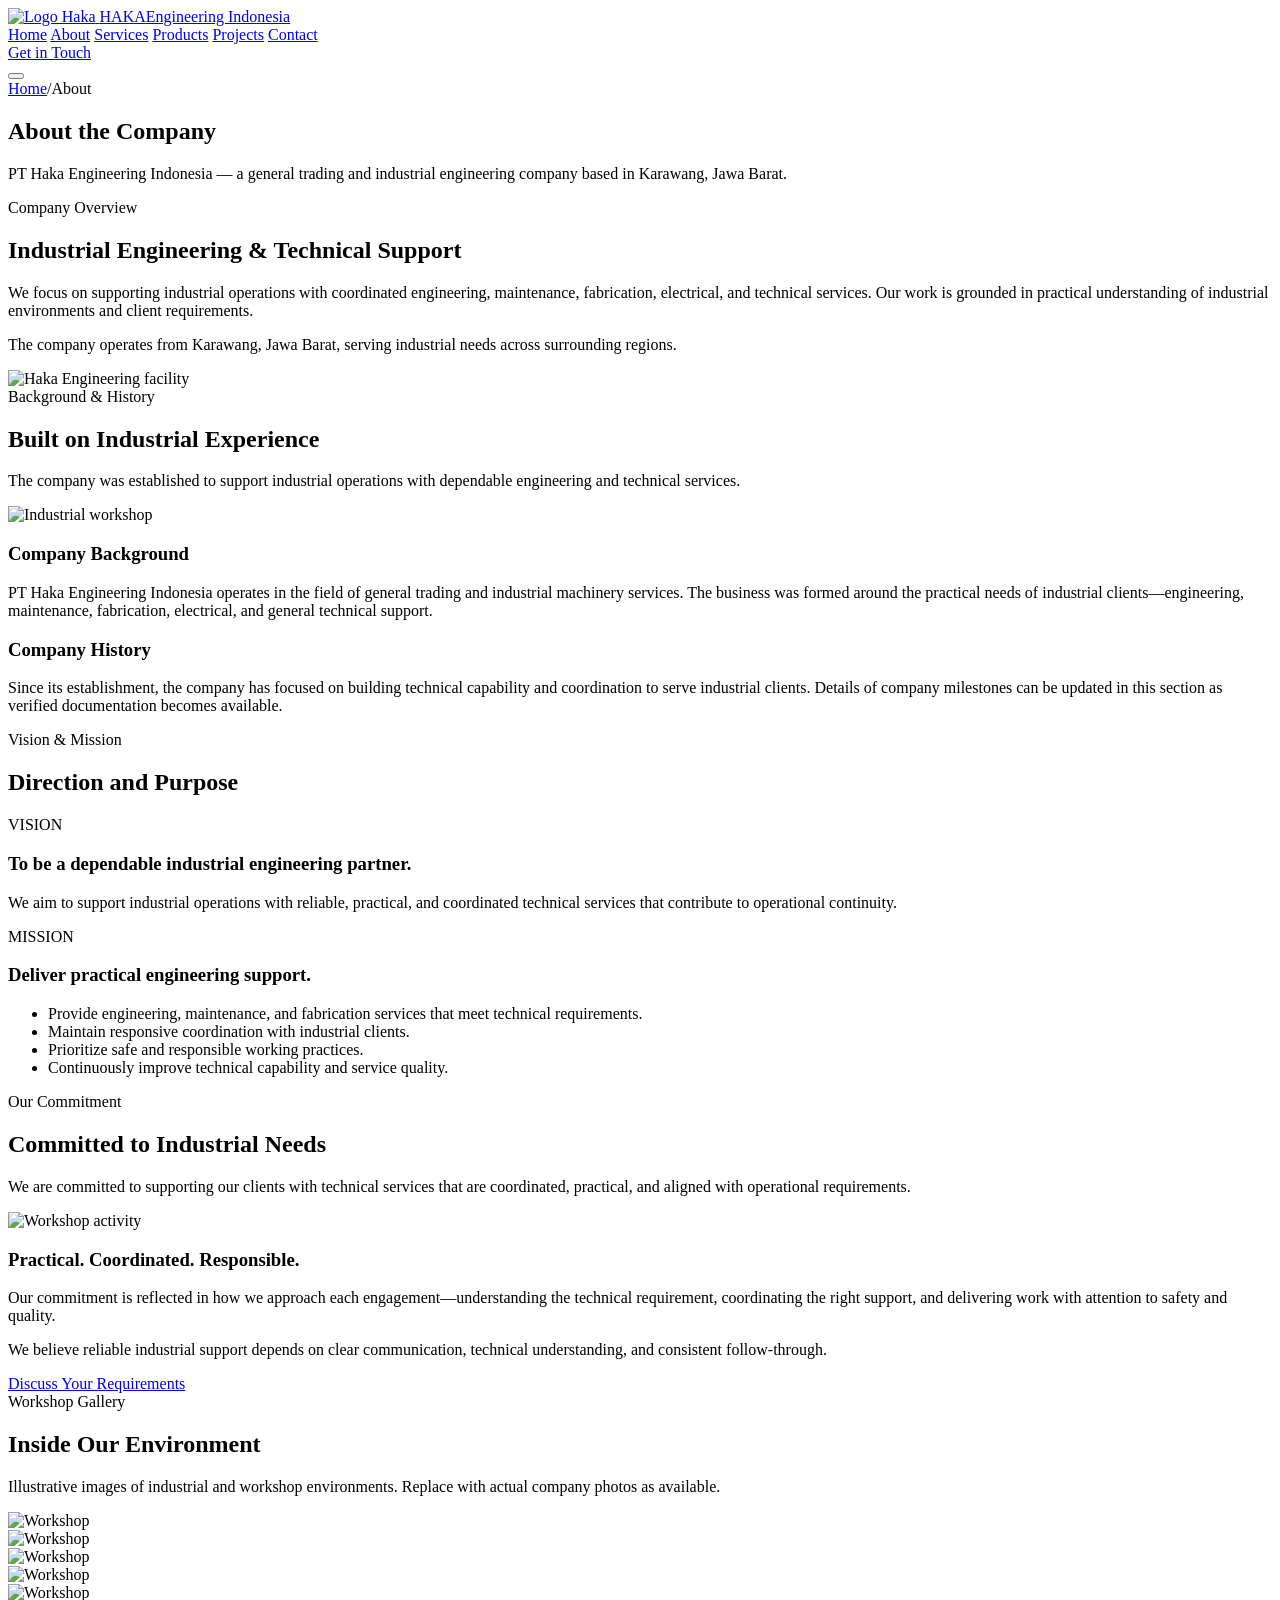
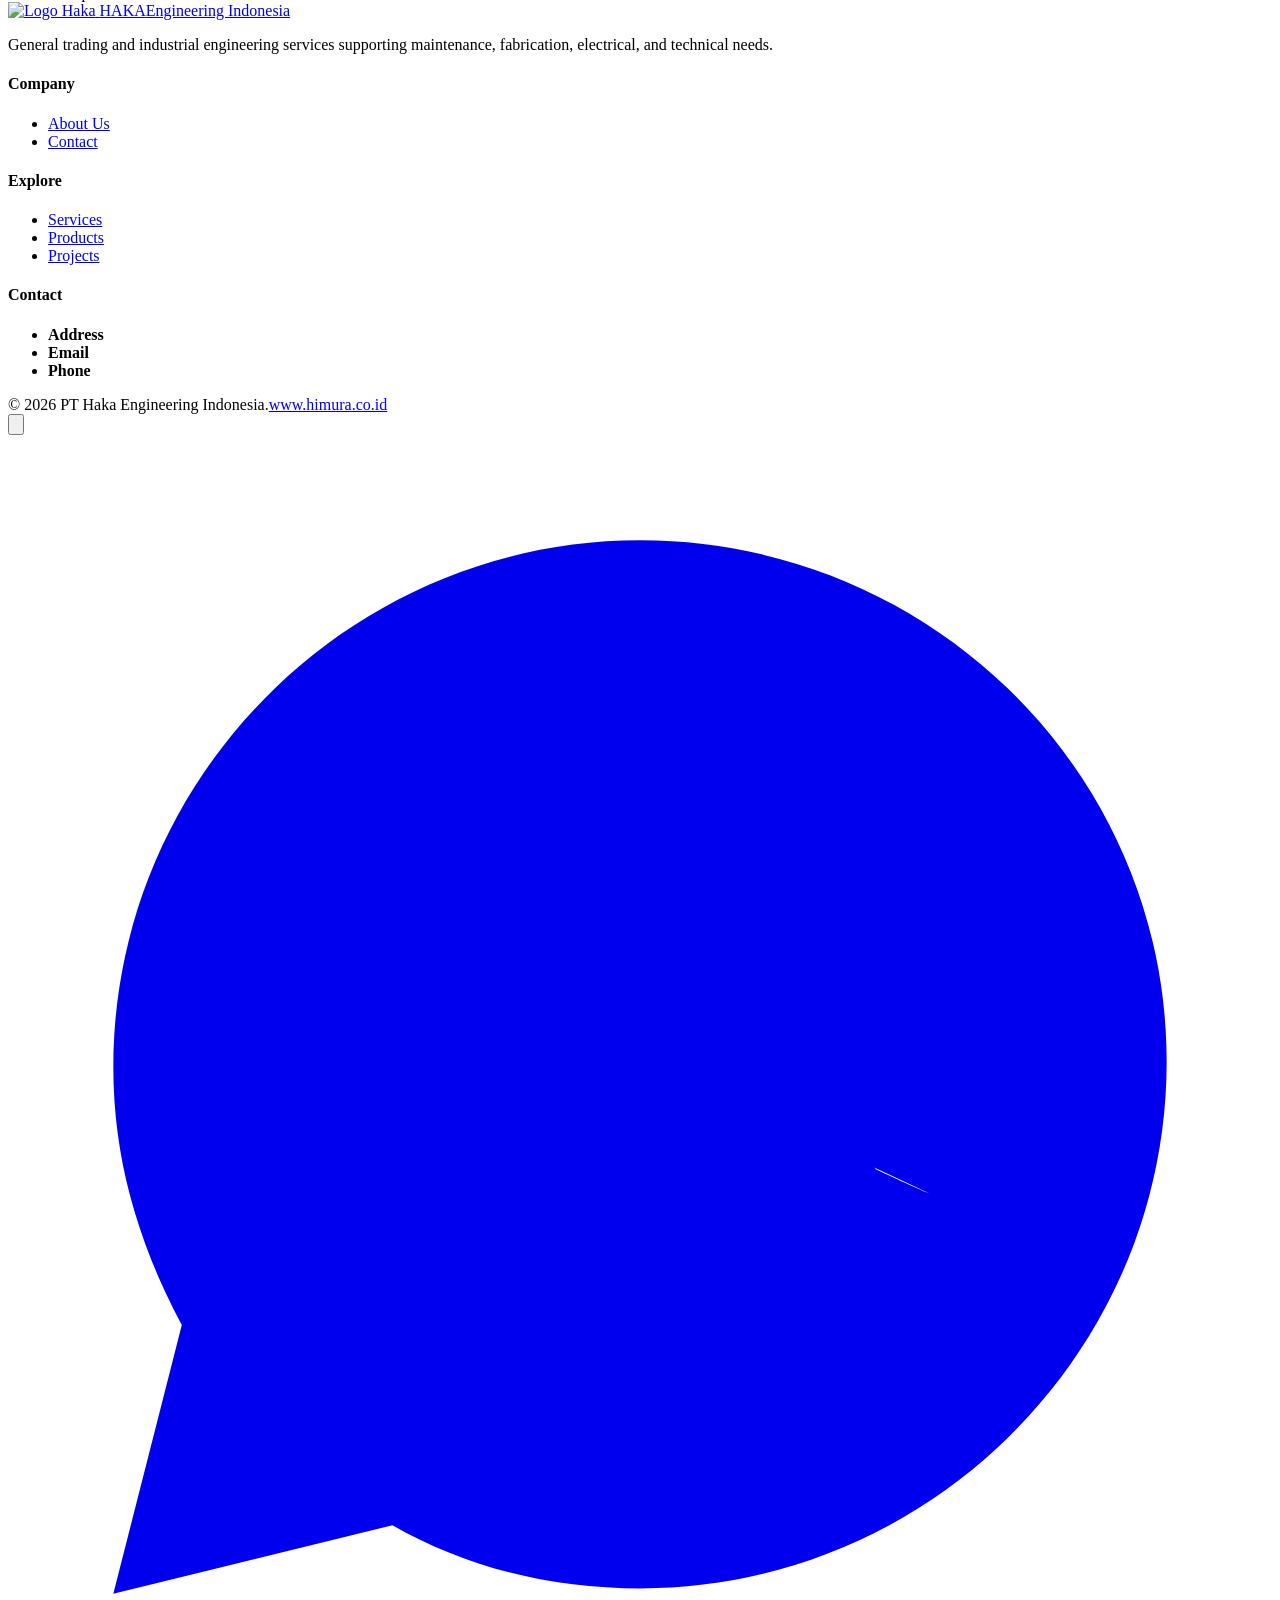
==== about.html @ 6b5a59a5 "Add files via upload" ====
<!DOCTYPE html>
<html lang="en">
<head>
<meta charset="UTF-8">
<meta name="viewport" content="width=device-width, initial-scale=1.0">
<title>About</title>
<meta name="description" content="Learn about PT Haka Engineering Indonesia — company overview, background, vision, mission, and core values.">
<meta property="og:title" content="About PT Haka Engineering Indonesia">
<meta property="og:description" content="Company overview, background, vision, mission, and core values.">
<meta property="og:type" content="website">
<link rel="icon" href="favicon.svg" type="image/svg+xml">
<link rel="preconnect" href="https://fonts.googleapis.com">
<link rel="preconnect" href="https://fonts.gstatic.com" crossorigin>
<link href="https://fonts.googleapis.com/css2?family=Inter:wght@400;500;600;700&family=Manrope:wght@600;700;800&display=swap" rel="stylesheet">
<link rel="stylesheet" href="css/style.css">
</head>
<body>

<header class="navbar scrolled">
  <div class="container">
    <a href="index.html" class="brand">
      <span class="brand-logo">
  <img src="assets/images/icon.png" alt="Logo Haka">
</span>
      <span class="brand-text"><span class="brand-name">HAKA</span><span class="brand-sub">Engineering Indonesia</span></span>
    </a>
    <nav class="nav-links" aria-label="Primary">
      <a href="index.html">Home</a>
      <a href="about.html">About</a>
      <a href="services.html">Services</a>
      <a href="products.html">Products</a>
      <a href="projects.html">Projects</a>
      <a href="contact.html">Contact</a>
      <div class="nav-cta"><a href="contact.html" class="btn btn-primary">Get in Touch</a></div>
    </nav>
    <button class="nav-toggle" aria-label="Toggle menu" aria-expanded="false"><span></span><span></span><span></span></button>
  </div>
</header>

<section class="page-hero">
  <div class="container">
    <nav class="breadcrumb"><a href="index.html">Home</a><span class="sep">/</span><span class="current">About</span></nav>
    <h1>About the Company</h1>
    <p>PT Haka Engineering Indonesia — a general trading and industrial engineering company based in Karawang, Jawa Barat.</p>
  </div>
</section>

<!-- OVERVIEW -->
<section class="section">
  <div class="container">
    <div class="two-col">
      <div class="content reveal">
        <span class="eyebrow">Company Overview</span>
        <h2>Industrial Engineering &amp; Technical Support</h2>
        <p data-company="description"></p>
        <p>We focus on supporting industrial operations with coordinated engineering, maintenance, fabrication, electrical, and technical services. Our work is grounded in practical understanding of industrial environments and client requirements.</p>
        <p>The company operates from Karawang, Jawa Barat, serving industrial needs across surrounding regions.</p>
      </div>
      <div class="two-col-img reveal">
        <img src="assets/images/factory/factory-1.jpg" alt="Haka Engineering facility" loading="lazy">
      </div>
    </div>
  </div>
</section>

<!-- BACKGROUND & HISTORY -->
<section class="section">
  <div class="container">
    <div class="section-head center reveal">
      <span class="eyebrow">Background &amp; History</span>
      <h2 class="section-title">Built on Industrial Experience</h2>
      <p class="section-desc">The company was established to support industrial operations with dependable engineering and technical services.</p>
    </div>
    <div class="two-col">
      <div class="two-col-img reveal">
        <img src="assets/images/factory/factory-2.jpg" alt="Industrial workshop" loading="lazy">
      </div>
      <div class="content reveal">
        <h3>Company Background</h3>
        <p>PT Haka Engineering Indonesia operates in the field of general trading and industrial machinery services. The business was formed around the practical needs of industrial clients—engineering, maintenance, fabrication, electrical, and general technical support.</p>
        <h3>Company History</h3>
        <p>Since its establishment, the company has focused on building technical capability and coordination to serve industrial clients. Details of company milestones can be updated in this section as verified documentation becomes available.</p>
      </div>
    </div>
  </div>
</section>

<!-- VISION MISSION -->
<section class="section">
  <div class="container">
    <div class="section-head center reveal">
      <span class="eyebrow">Vision &amp; Mission</span>
      <h2 class="section-title">Direction and Purpose</h2>
    </div>
    <div class="vm-grid">
      <div class="vm-card dark reveal">
        <div class="vm-num">VISION</div>
        <h3>To be a dependable industrial engineering partner.</h3>
        <p>We aim to support industrial operations with reliable, practical, and coordinated technical services that contribute to operational continuity.</p>
      </div>
      <div class="vm-card reveal">
        <div class="vm-num">MISSION</div>
        <h3>Deliver practical engineering support.</h3>
        <ul>
          <li>Provide engineering, maintenance, and fabrication services that meet technical requirements.</li>
          <li>Maintain responsive coordination with industrial clients.</li>
          <li>Prioritize safe and responsible working practices.</li>
          <li>Continuously improve technical capability and service quality.</li>
        </ul>
      </div>
    </div>
  </div>
</section>

<!-- COMMITMENT -->
<section class="section">
  <div class="container">
    <div class="section-head center reveal">
      <span class="eyebrow">Our Commitment</span>
      <h2 class="section-title">Committed to Industrial Needs</h2>
      <p class="section-desc">We are committed to supporting our clients with technical services that are coordinated, practical, and aligned with operational requirements.</p>
    </div>
    <div class="two-col">
      <div class="two-col-img reveal">
        <img src="assets/images/factory/workshop-1.jpg" alt="Workshop activity" loading="lazy">
      </div>
      <div class="content reveal">
        <h3>Practical. Coordinated. Responsible.</h3>
        <p>Our commitment is reflected in how we approach each engagement—understanding the technical requirement, coordinating the right support, and delivering work with attention to safety and quality.</p>
        <p>We believe reliable industrial support depends on clear communication, technical understanding, and consistent follow-through.</p>
        <a href="contact.html" class="btn btn-primary">Discuss Your Requirements</a>
      </div>
    </div>
  </div>
</section>

<!-- WORKSHOP GALLERY -->
<section class="section">
  <div class="container">
    <div class="section-head center reveal">
      <span class="eyebrow">Workshop Gallery</span>
      <h2 class="section-title">Inside Our Environment</h2>
      <p class="section-desc">Illustrative images of industrial and workshop environments. Replace with actual company photos as available.</p>
    </div>
    <div class="gallery-grid reveal">
      <div class="gallery-item"><img src="assets/images/factory/workshop-1.jpg" alt="Workshop" loading="lazy"></div>
      <div class="gallery-item"><img src="assets/images/factory/workshop-2.jpg" alt="Workshop" loading="lazy"></div>
      <div class="gallery-item"><img src="assets/images/factory/workshop-3.jpg" alt="Workshop" loading="lazy"></div>
      <div class="gallery-item"><img src="assets/images/factory/workshop-4.jpg" alt="Workshop" loading="lazy"></div>
      <div class="gallery-item"><img src="assets/images/factory/workshop-5.jpg" alt="Workshop" loading="lazy"></div>
    </div>
  </div>
</section>

<footer class="footer">
  <div class="container">
    <div class="footer-grid">
      <div class="footer-brand">
        <a href="index.html" class="brand"><span class="brand-logo">
  <img src="assets/images/icon.png" alt="Logo Haka">
</span><span class="brand-text"><span class="brand-name">HAKA</span><span class="brand-sub">Engineering Indonesia</span></span></a>
        <p>General trading and industrial engineering services supporting maintenance, fabrication, electrical, and technical needs.</p>
      </div>
      <div class="footer-col"><h4>Company</h4><ul><li><a href="about.html">About Us</a></li><li><a href="contact.html">Contact</a></li></ul></div>
      <div class="footer-col"><h4>Explore</h4><ul><li><a href="services.html">Services</a></li><li><a href="products.html">Products</a></li><li><a href="projects.html">Projects</a></li></ul></div>
      <div class="footer-col"><h4>Contact</h4><ul class="footer-contact"><li><strong>Address</strong><span data-company="address"></span></li><li><strong>Email</strong><a data-mail-link href="#"><span data-company="email"></span></a></li><li><strong>Phone</strong><a data-tel-link href="#"><span data-company="phone"></span></a></li></ul></div>
    </div>
    <div class="footer-bottom"><span>&copy; <span id="year"></span> PT Haka Engineering Indonesia.</span><span><a href="https://www.himura.co.id">www.himura.co.id</a></span></div>
  </div>
</footer>

<button class="back-top" aria-label="Back to top"><svg viewBox="0 0 24 24" fill="none" stroke="currentColor" stroke-width="2" stroke-linecap="round" stroke-linejoin="round"><polyline points="18 15 12 9 6 15"/></svg></button>
<a href="#" data-wa-link class="wa-float" target="_blank" rel="noopener" aria-label="WhatsApp"><svg viewBox="0 0 24 24" fill="currentColor"><path d="M17.5 14.4c-.3-.1-1.7-.8-2-.9-.3-.1-.5-.1-.6.1-.2.3-.7.9-.8 1-.2.2-.3.2-.6.1-1.5-.7-2.5-1.3-3.5-3-.3-.5.3-.5.8-1.5.1-.2 0-.3 0-.4-.1-.1-.6-1.5-.8-2-.2-.5-.4-.4-.6-.4h-.5c-.2 0-.4.1-.6.3-.2.2-.8.8-.8 1.9s.8 2.2.9 2.4c.1.2 1.6 2.5 3.9 3.5 1.4.6 1.9.6 2.6.5.4-.1 1.3-.5 1.5-1 .2-.5.2-.9.1-1 0-.1-.2-.2-.5-.3zM12 2C6.5 2 2 6.5 2 12c0 1.8.5 3.4 1.3 4.9L2 22l5.3-1.3c1.4.8 3 1.2 4.7 1.2 5.5 0 10-4.5 10-10S17.5 2 12 2z"/></svg></a>

<script>document.getElementById('year').textContent = new Date().getFullYear();</script>
<script src="js/data.js"></script>
<script src="js/main.js"></script>
</body>
</html>
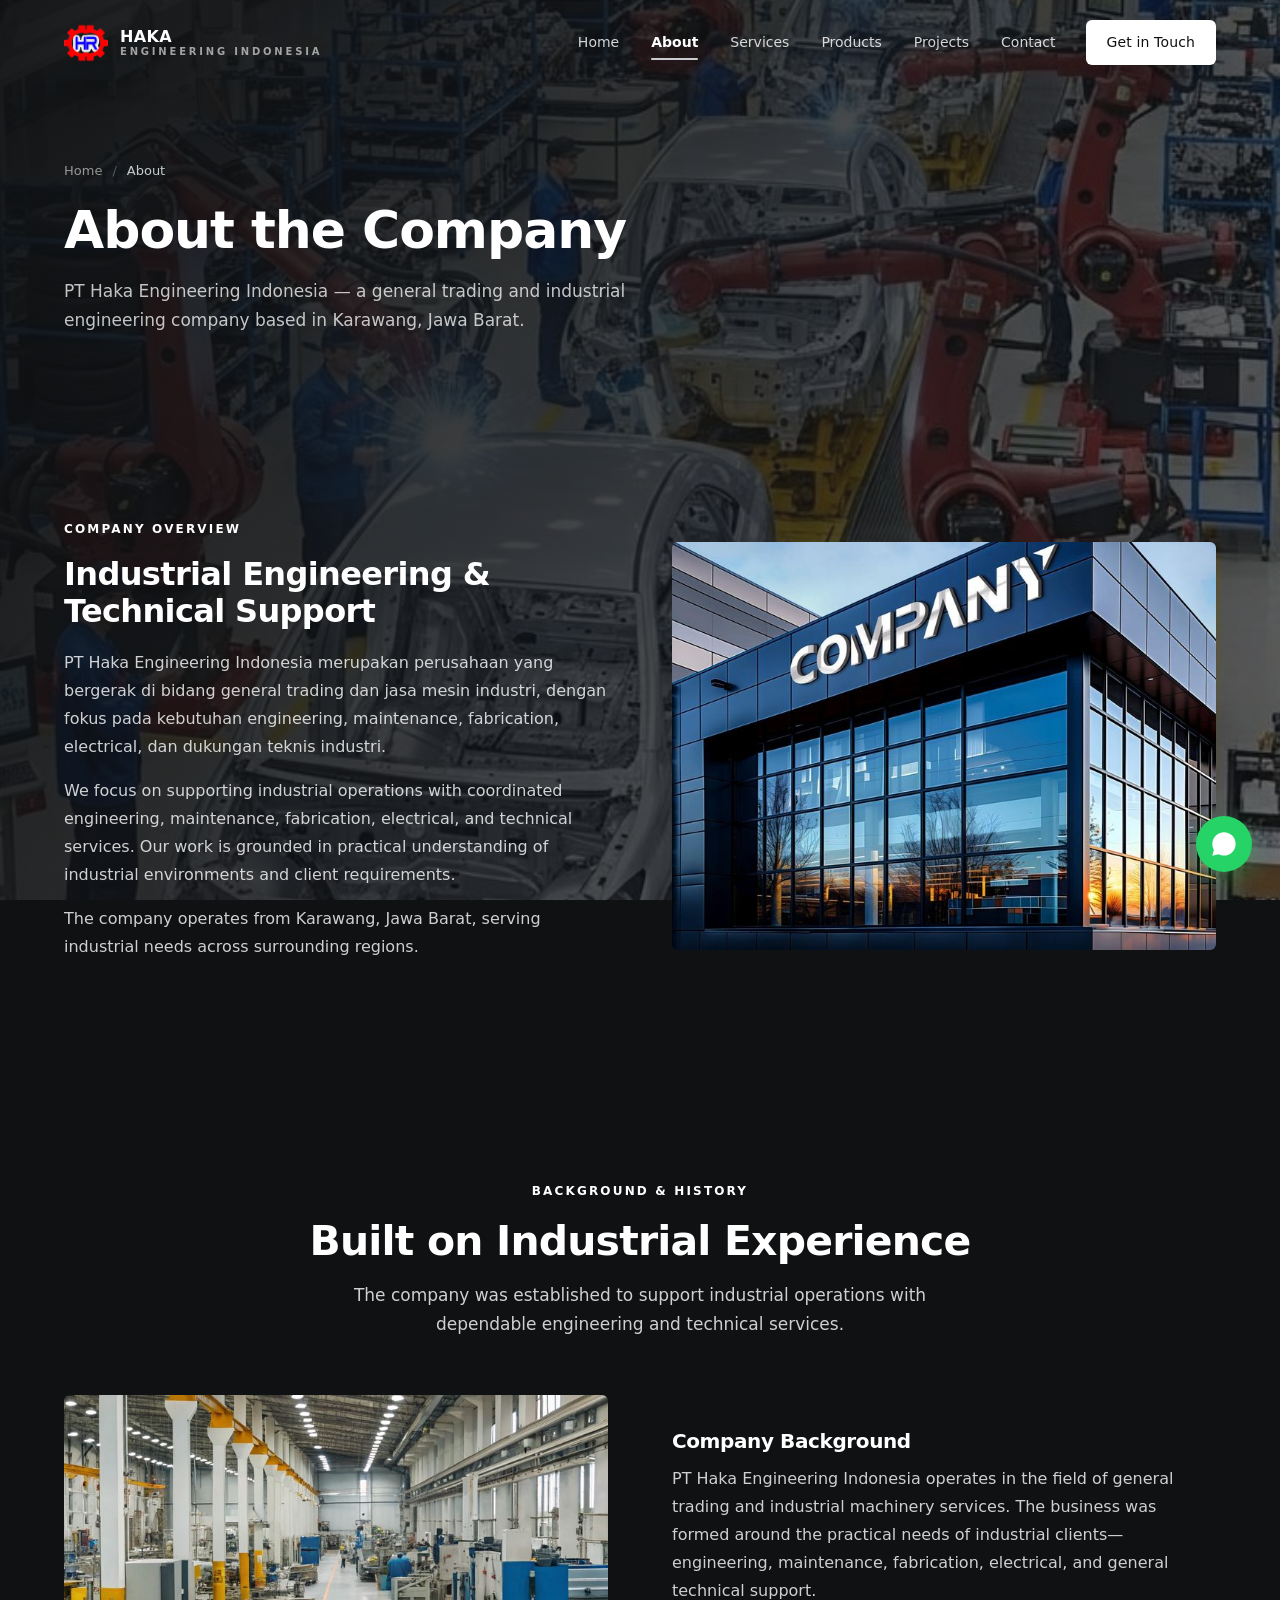
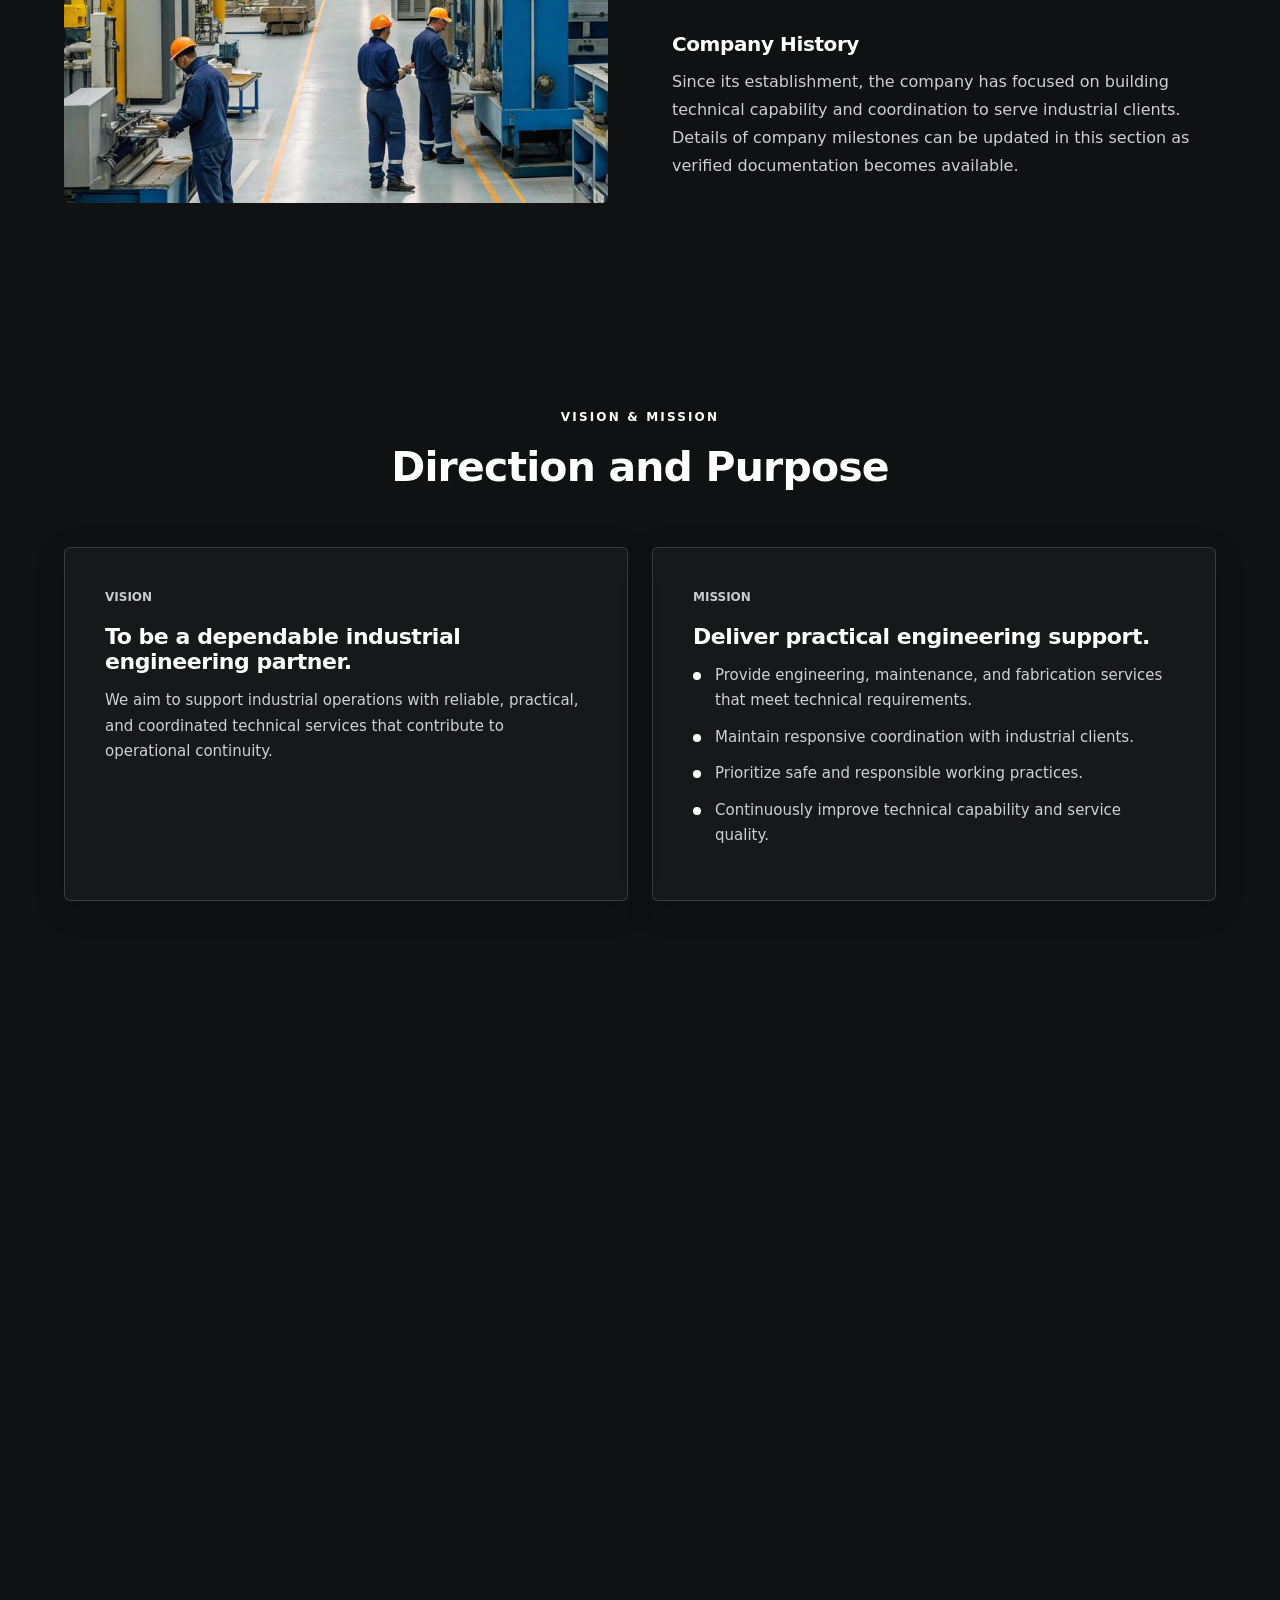
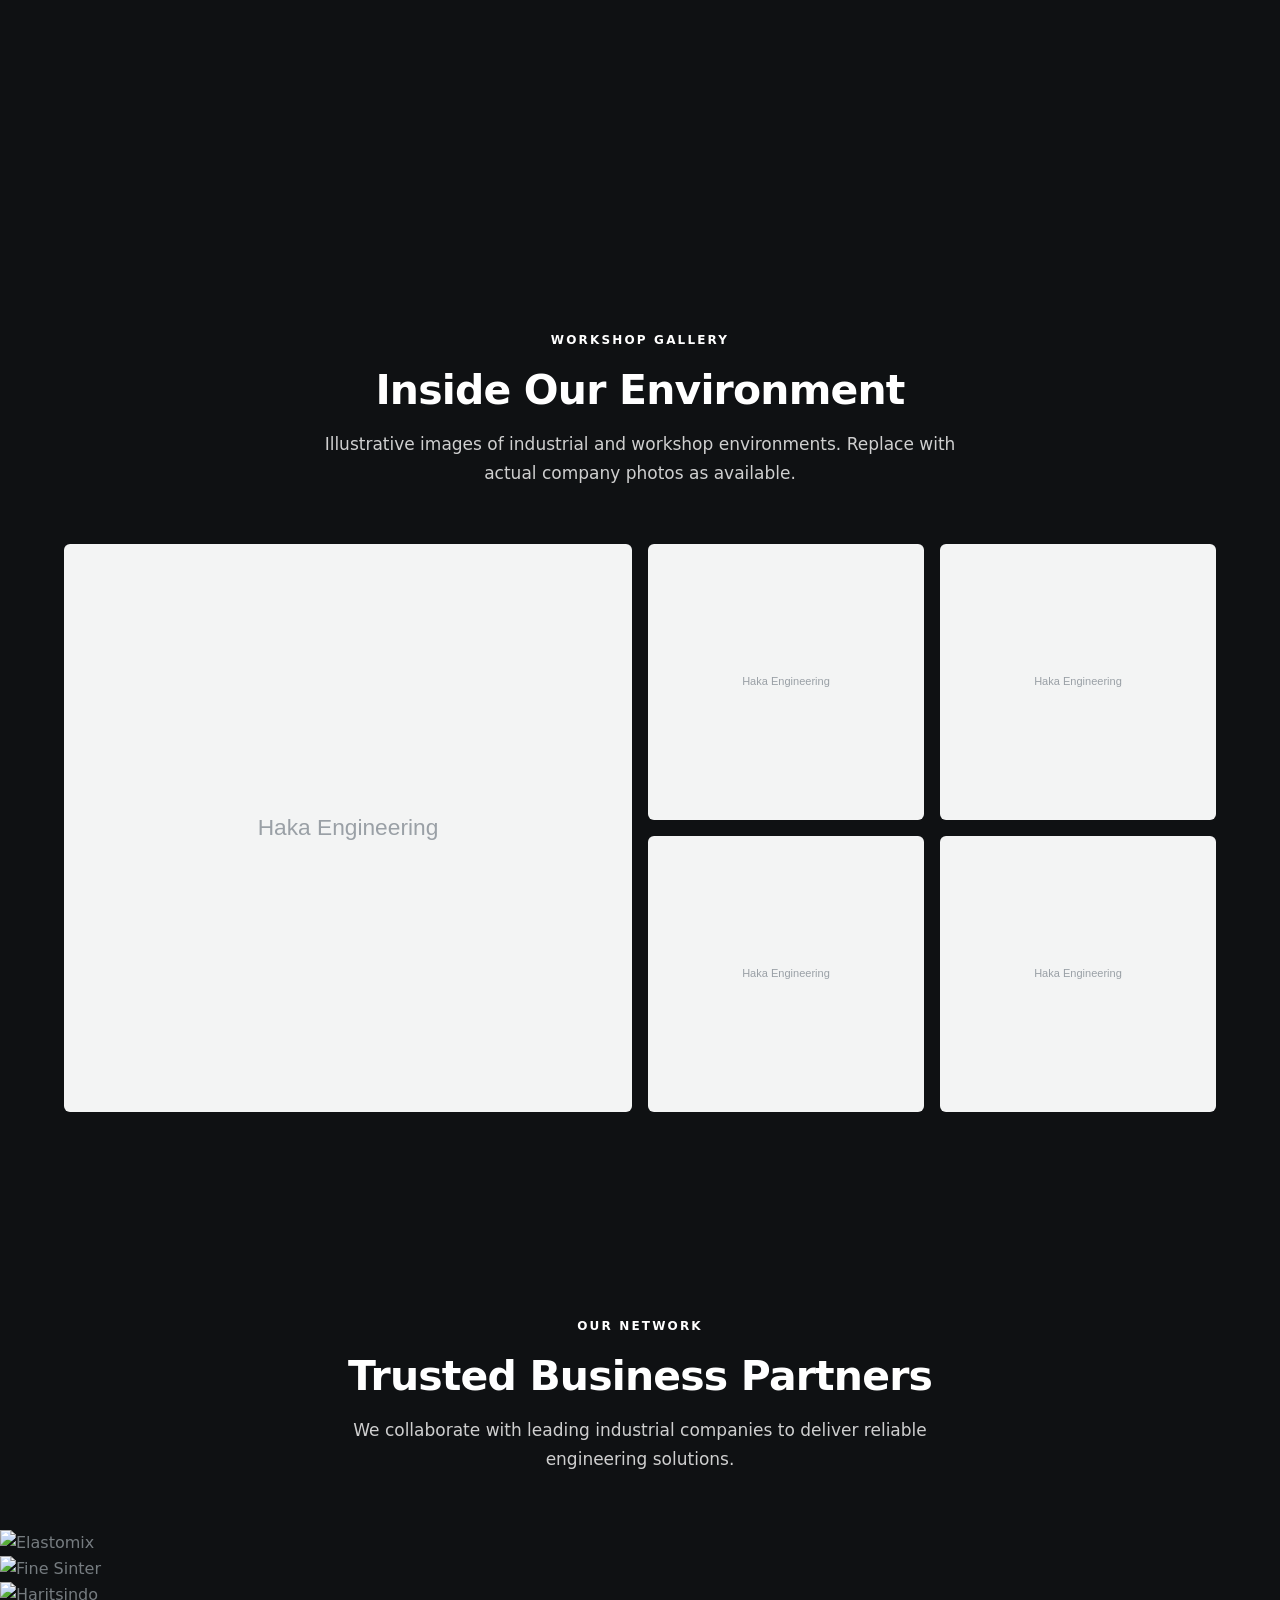
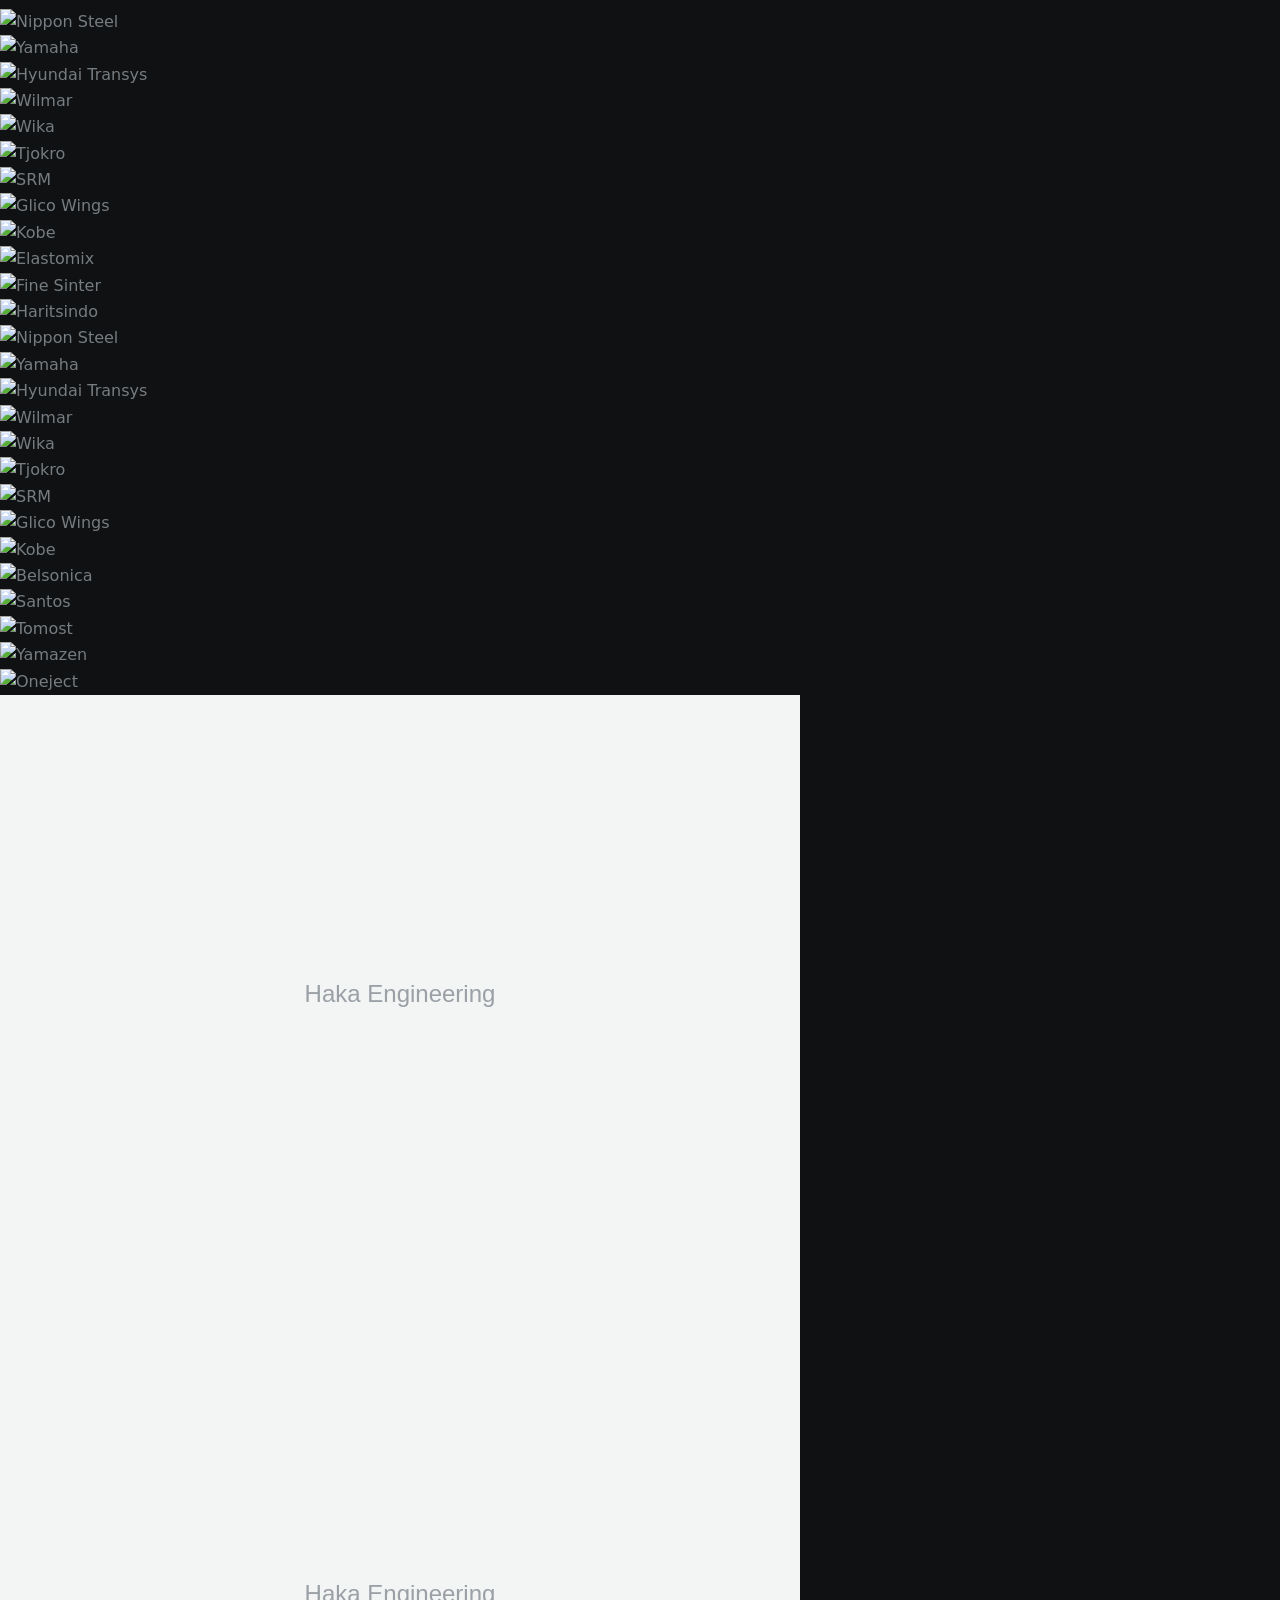
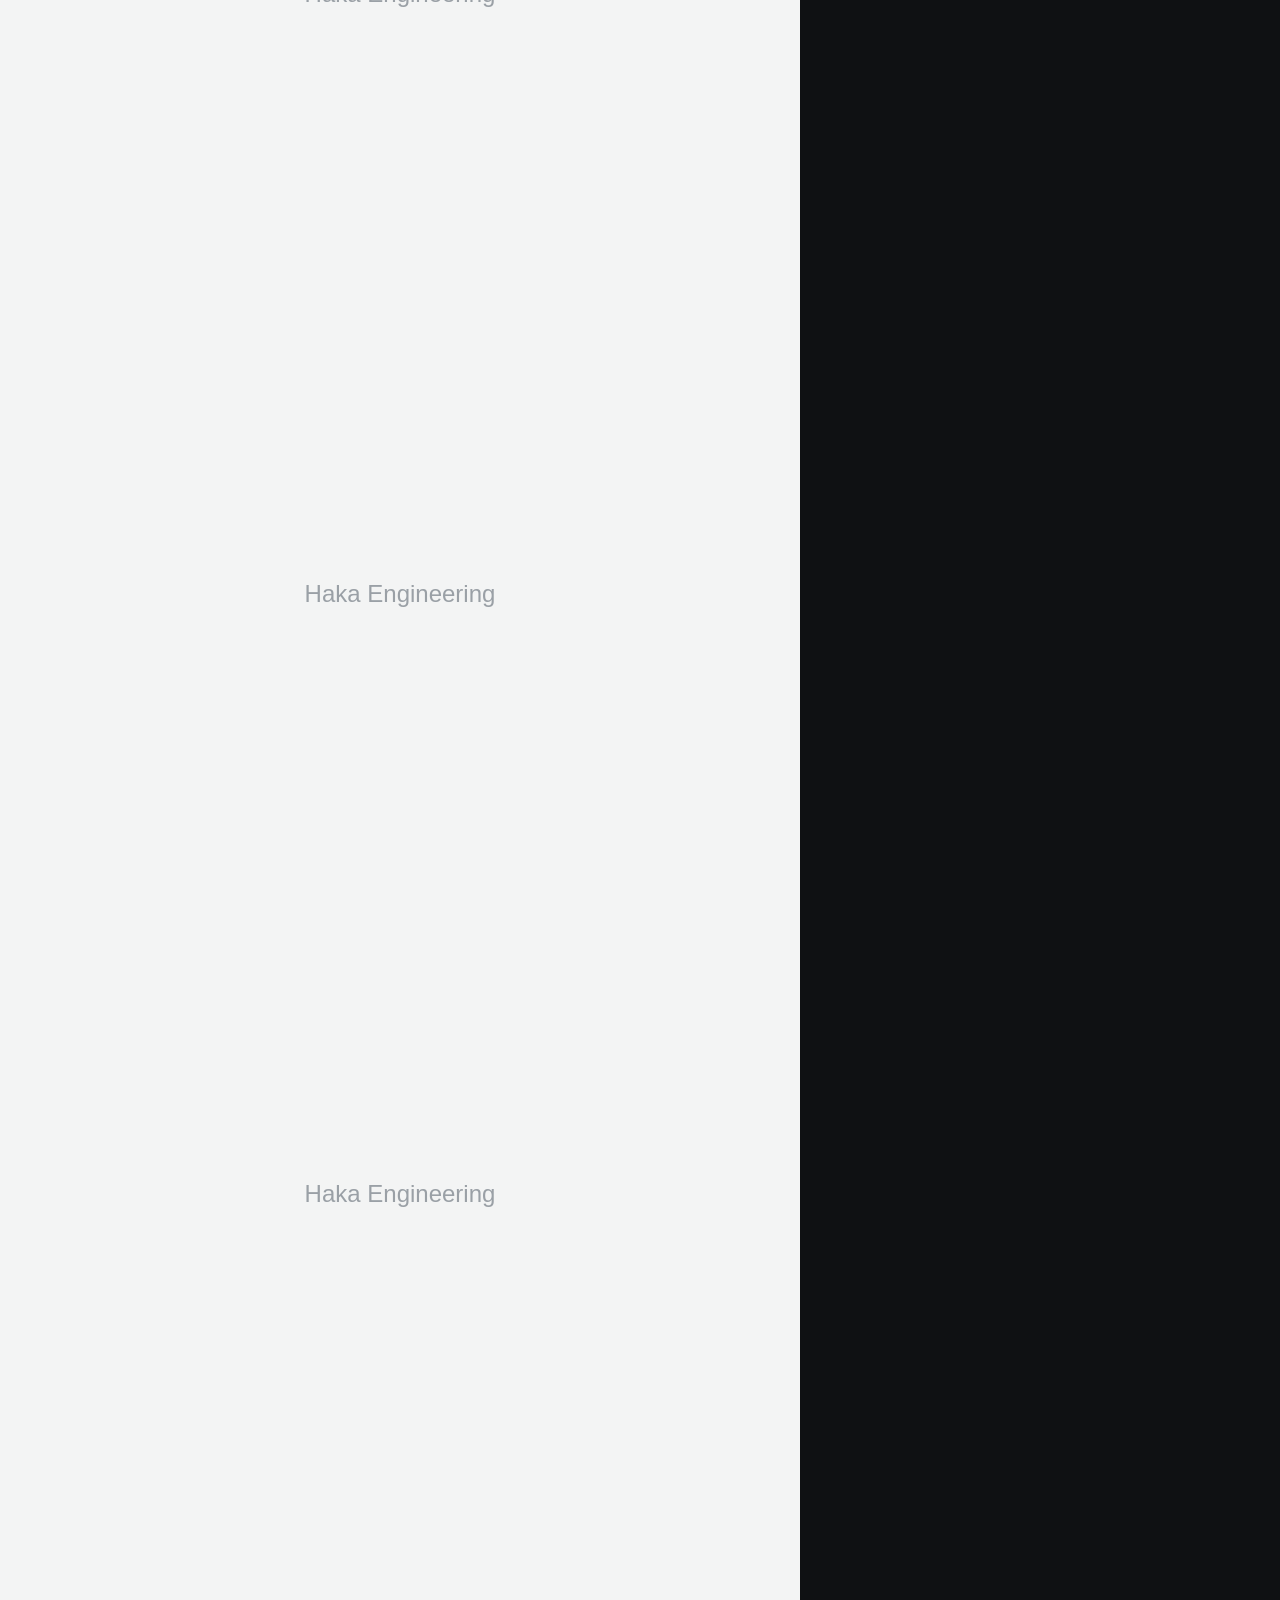
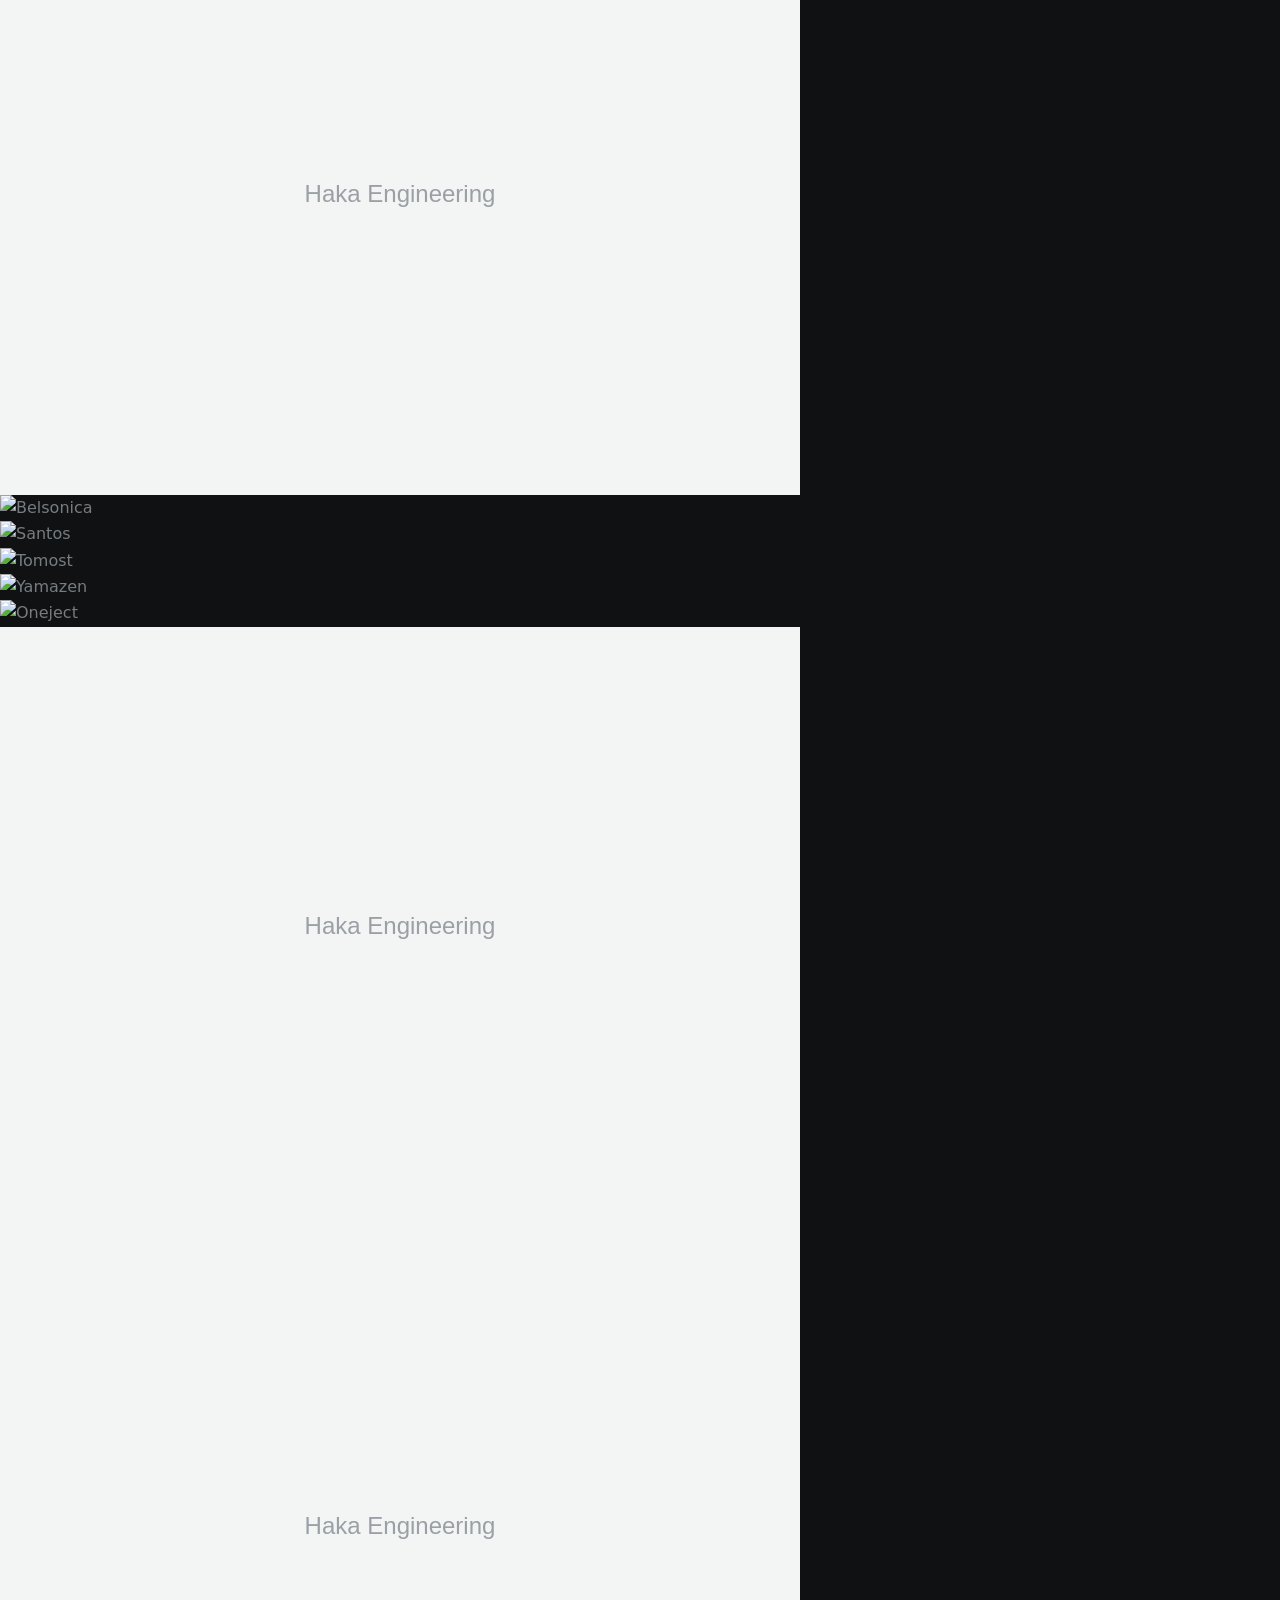
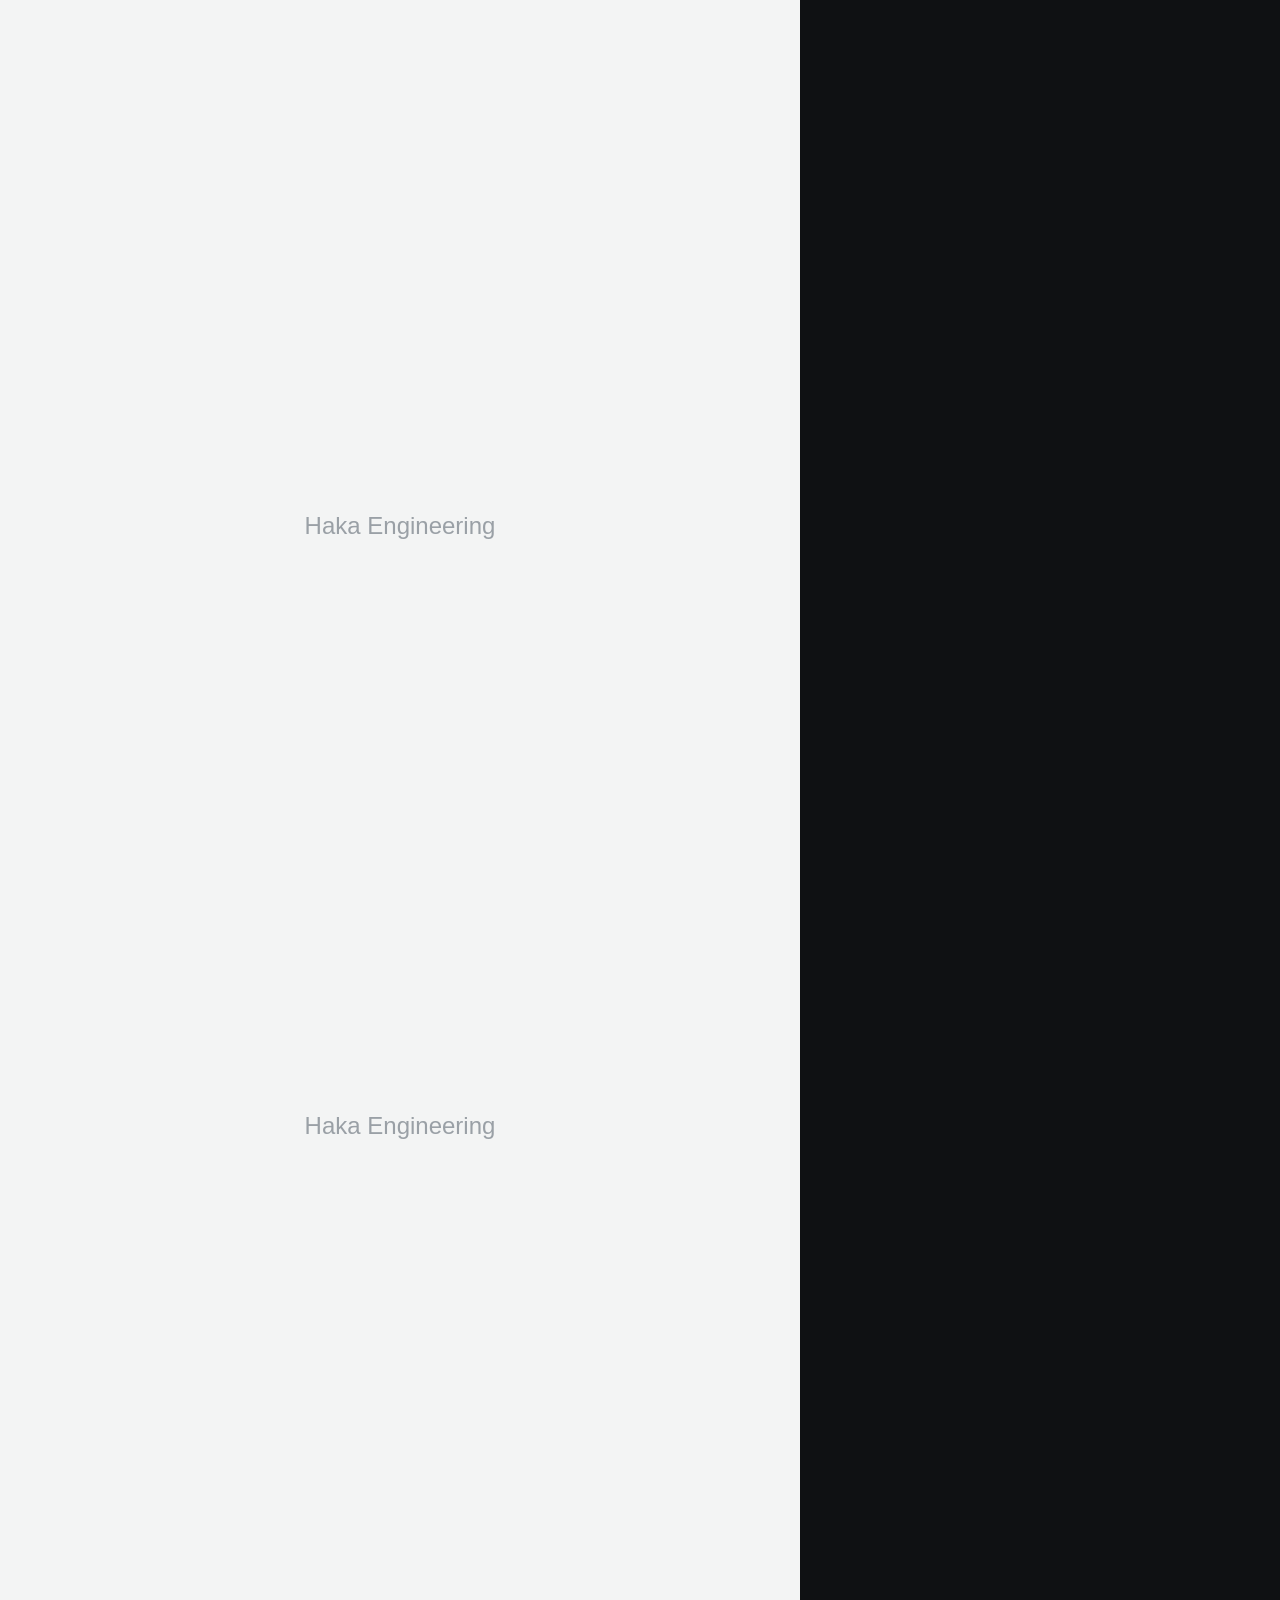
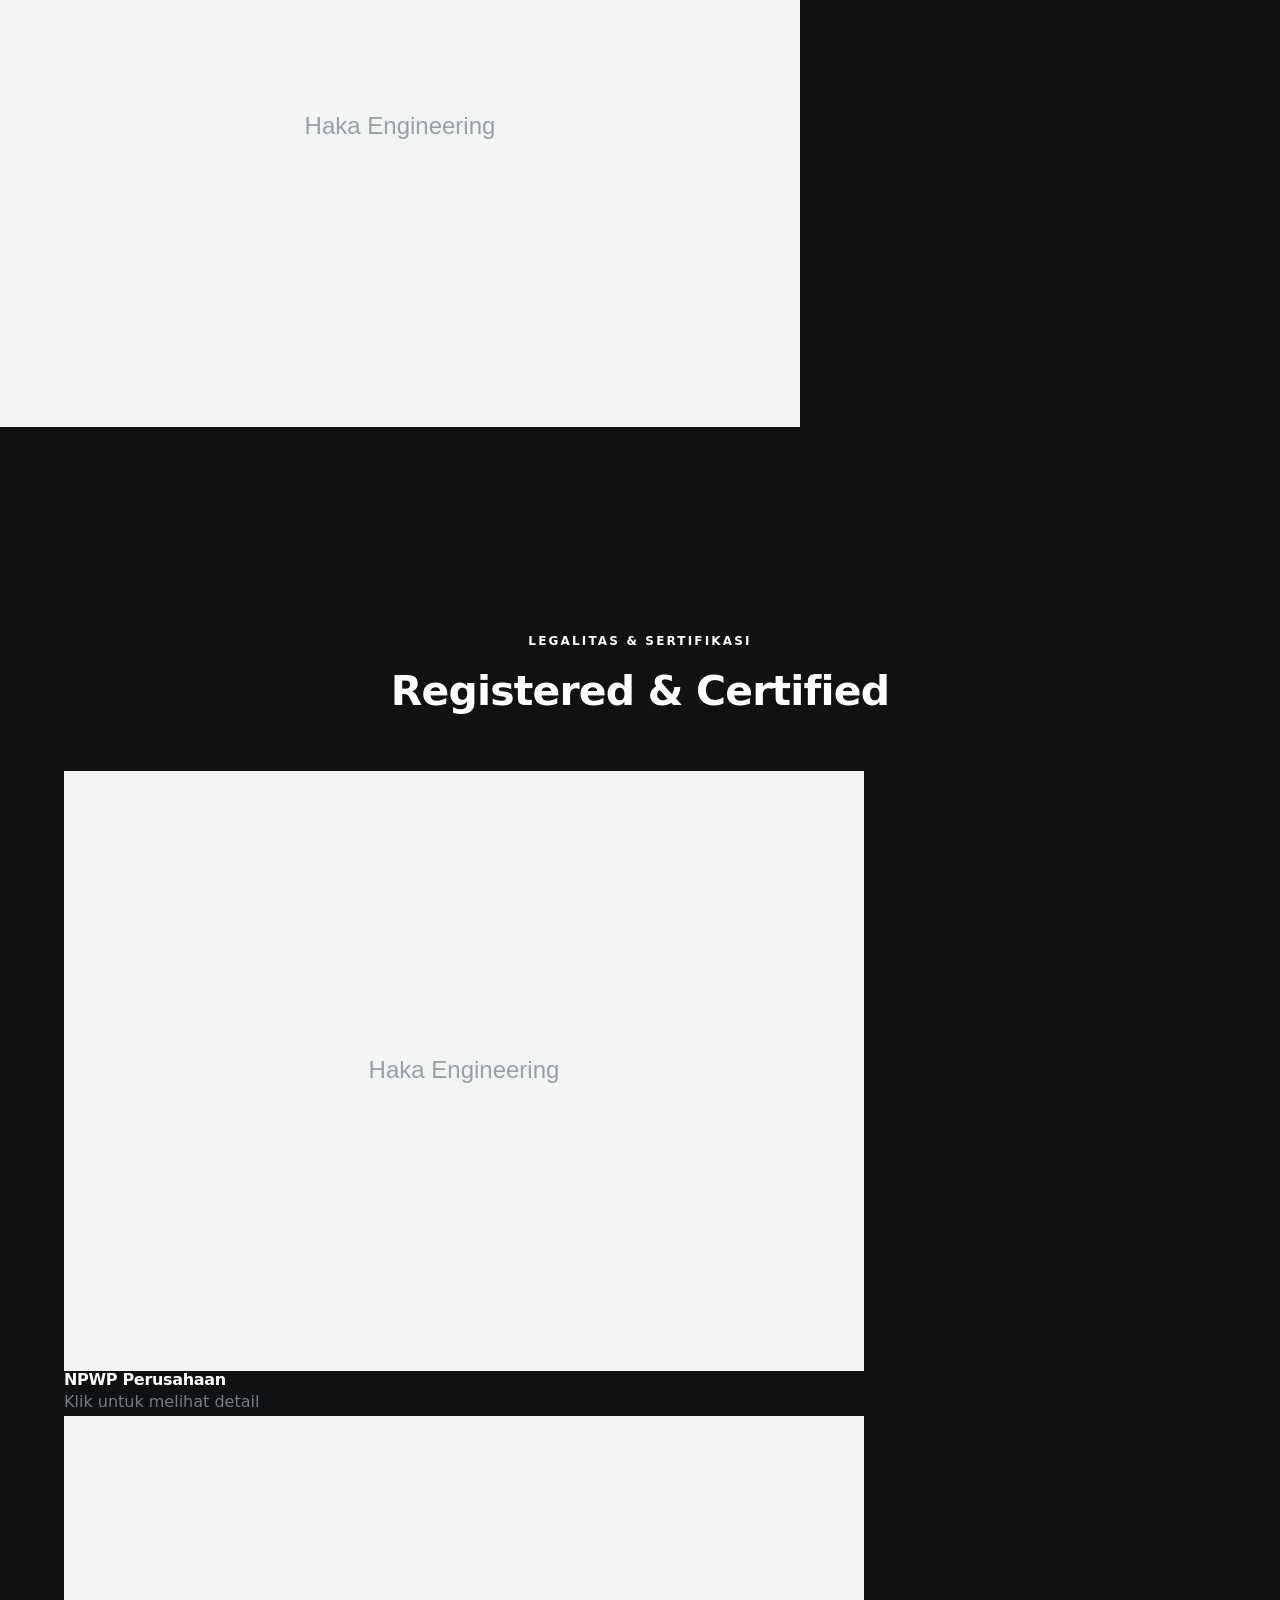
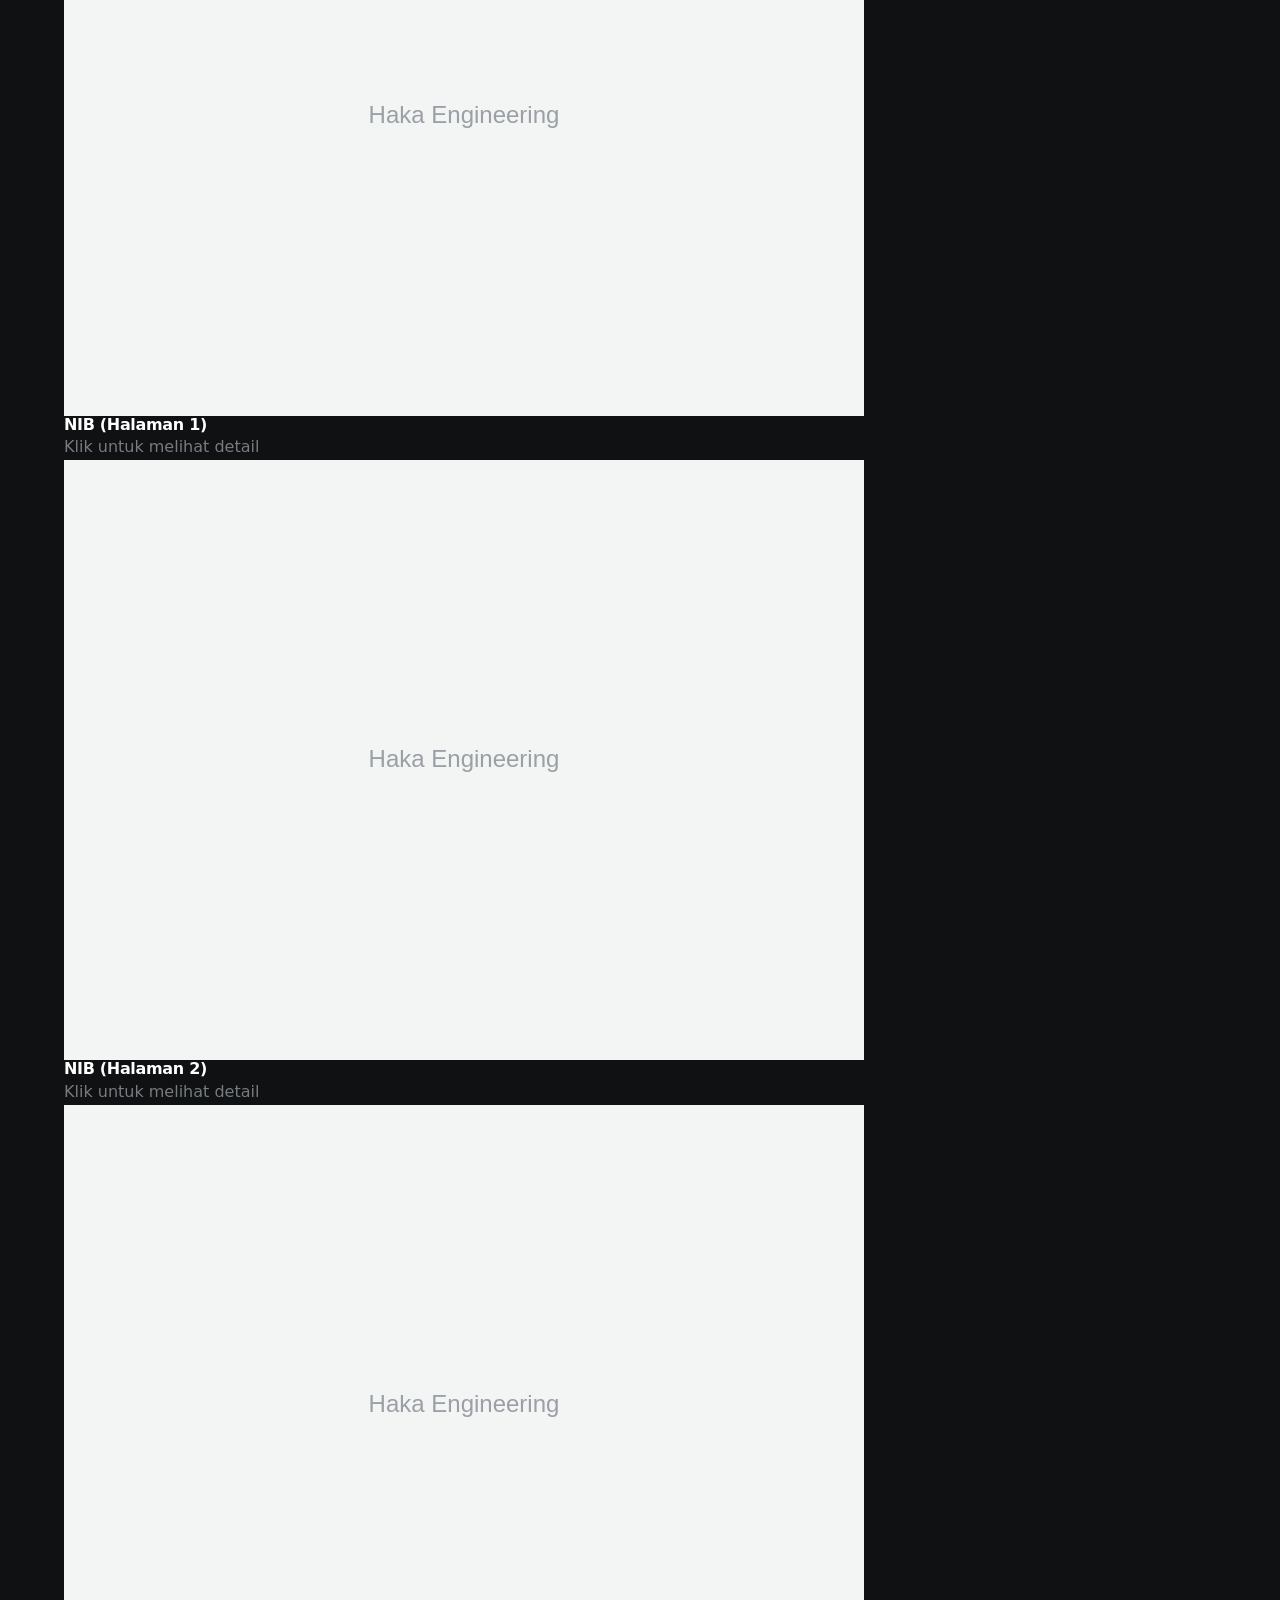
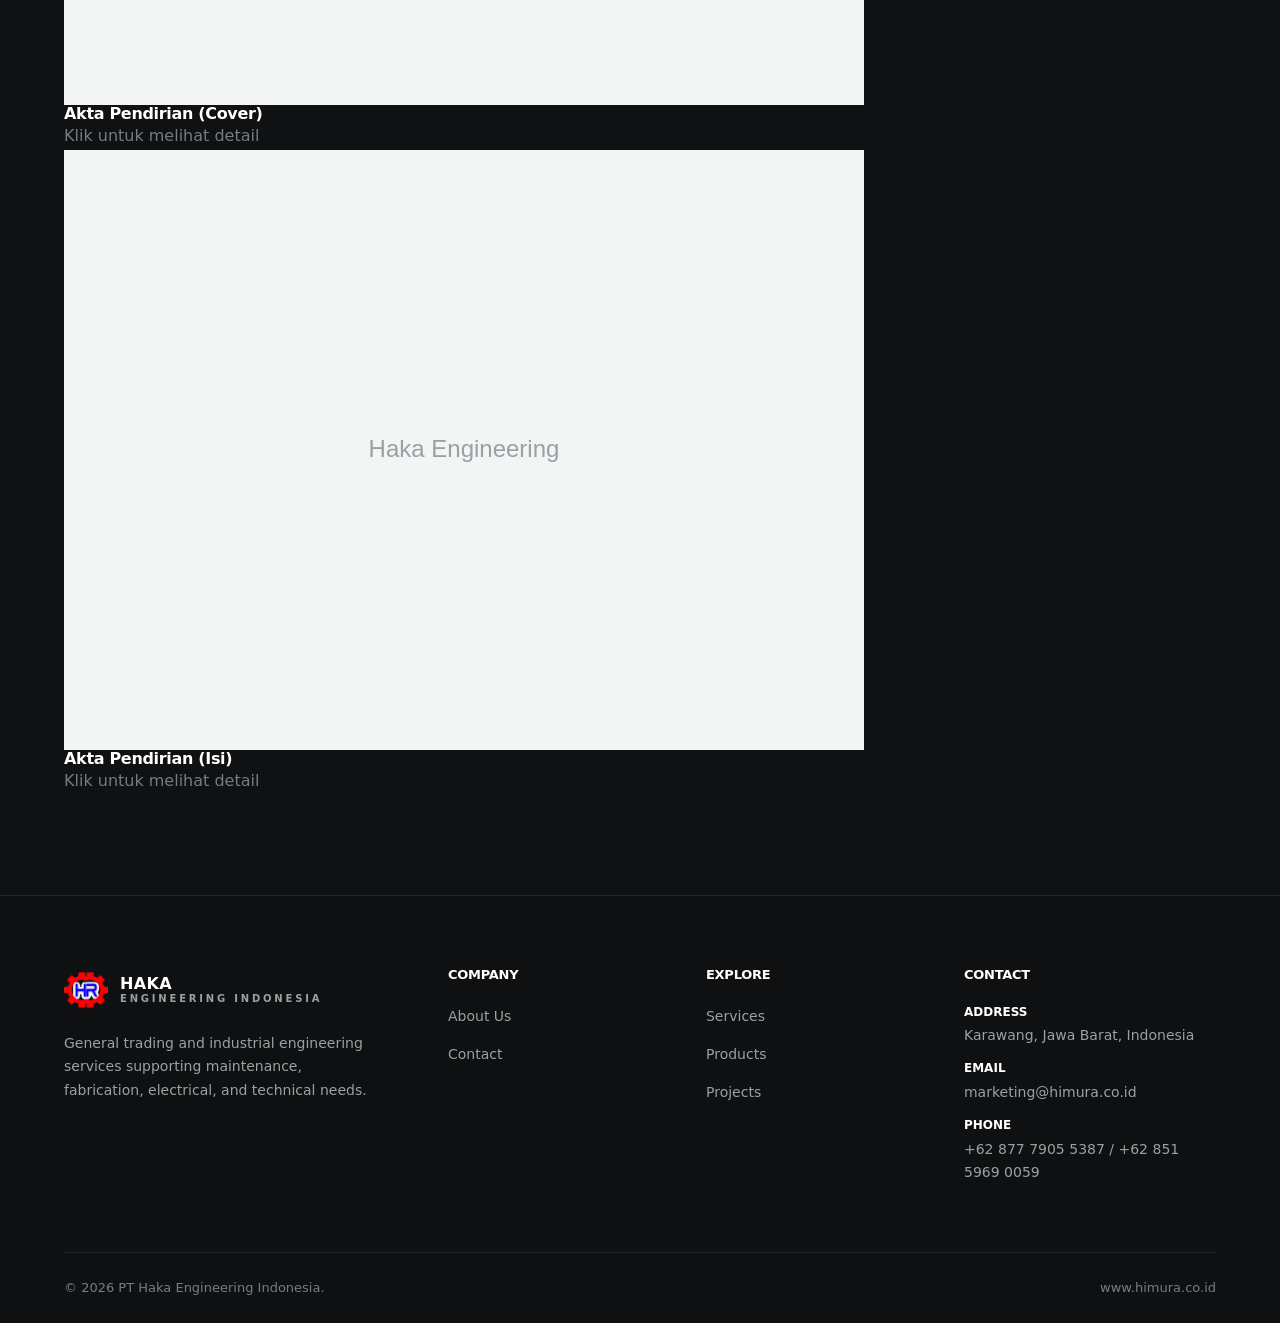
==== commit 9c733ea2: "Add files via upload" ====
--- a/about.html
+++ b/about.html
@@ -152,6 +152,144 @@
   </div>
 </section>
 
+<!-- ============ BUSINESS PARTNERS (SLIDER OTOMATIS) ============ -->
+<section class="section partners-section">
+  <div class="container">
+    <div class="section-head center reveal">
+      <span class="eyebrow">Our Network</span>
+      <h2 class="section-title">Trusted Business Partners</h2>
+      <p class="section-desc">We collaborate with leading industrial companies to deliver reliable engineering solutions.</p>
+    </div>
+  </div>
+  
+  <div class="marquee-wrapper reveal">
+    <div class="marquee-content">
+      
+      <!-- Baris 1 (Berjalan ke Kiri) -->
+      <div class="marquee-track left">
+        <img src="assets/images/elastomix.png" alt="Elastomix" class="partner-logo">
+        <img src="assets/images/fineSinter.png" alt="Fine Sinter" class="partner-logo">
+        <img src="assets/images/haritsindo.png" alt="Haritsindo" class="partner-logo">
+        <img src="assets/images/nipponSteel.png" alt="Nippon Steel" class="partner-logo">
+        <img src="assets/images/yamaha.png" alt="Yamaha" class="partner-logo">
+        <img src="assets/images/hyundaiTransys.png" alt="Hyundai Transys" class="partner-logo">
+        <img src="assets/images/wilmar.png" alt="Wilmar" class="partner-logo">
+        <img src="assets/images/wika.png" alt="Wika" class="partner-logo">
+        <img src="assets/images/tjokro.png" alt="Tjokro" class="partner-logo">
+        <img src="assets/images/srm.png" alt="SRM" class="partner-logo">
+        <img src="assets/images/gliscoWings.png" alt="Glico Wings" class="partner-logo">
+        <img src="assets/images/kobe.png" alt="Kobe" class="partner-logo">
+        
+        <!-- Duplikasi untuk efek berjalan tanpa putus -->
+        <img src="assets/images/elastomix.png" alt="Elastomix" class="partner-logo">
+        <img src="assets/images/fineSinter.png" alt="Fine Sinter" class="partner-logo">
+        <img src="assets/images/haritsindo.png" alt="Haritsindo" class="partner-logo">
+        <img src="assets/images/nipponSteel.png" alt="Nippon Steel" class="partner-logo">
+        <img src="assets/images/yamaha.png" alt="Yamaha" class="partner-logo">
+        <img src="assets/images/hyundaiTransys.png" alt="Hyundai Transys" class="partner-logo">
+        <img src="assets/images/wilmar.png" alt="Wilmar" class="partner-logo">
+        <img src="assets/images/wika.png" alt="Wika" class="partner-logo">
+        <img src="assets/images/tjokro.png" alt="Tjokro" class="partner-logo">
+        <img src="assets/images/srm.png" alt="SRM" class="partner-logo">
+        <img src="assets/images/gliscoWings.png" alt="Glico Wings" class="partner-logo">
+        <img src="assets/images/kobe.png" alt="Kobe" class="partner-logo">
+      </div>
+
+      <!-- Baris 2 (Berjalan ke Kanan) -->
+      <div class="marquee-track right">
+        <img src="assets/images/belsonica.png" alt="Belsonica" class="partner-logo">
+        <img src="assets/images/santos.png" alt="Santos" class="partner-logo">
+        <img src="assets/images/tomost.png" alt="Tomost" class="partner-logo">
+        <img src="assets/images/yamazen.png" alt="Yamazen" class="partner-logo">
+        <img src="assets/images/oneject.png" alt="Oneject" class="partner-logo">
+        <img src="assets/images/inaco.png" alt="Inaco" class="partner-logo">
+        <img src="assets/images/avex.png" alt="Avex" class="partner-logo">
+        <img src="assets/images/amg.jpeg" alt="AMG" class="partner-logo">
+        <img src="assets/images/putraNaga.png" alt="Putra Naga" class="partner-logo">
+        <img src="assets/images/Rhino.png" alt="Rhino" class="partner-logo">
+        
+        <!-- Duplikasi untuk efek berjalan tanpa putus -->
+        <img src="assets/images/belsonica.png" alt="Belsonica" class="partner-logo">
+        <img src="assets/images/santos.png" alt="Santos" class="partner-logo">
+        <img src="assets/images/tomost.png" alt="Tomost" class="partner-logo">
+        <img src="assets/images/yamazen.png" alt="Yamazen" class="partner-logo">
+        <img src="assets/images/oneject.png" alt="Oneject" class="partner-logo">
+        <img src="assets/images/inaco.png" alt="Inaco" class="partner-logo">
+        <img src="assets/images/avex.png" alt="Avex" class="partner-logo">
+        <img src="assets/images/amg.jpeg" alt="AMG" class="partner-logo">
+        <img src="assets/images/putraNaga.png" alt="Putra Naga" class="partner-logo">
+        <img src="assets/images/Rhino.png" alt="Rhino" class="partner-logo">
+      </div>
+
+    </div>
+  </div>
+</section>
+
+<!-- ============ CERTIFICATIONS (SCROLL SLIDER) ============ -->
+<section class="section">
+  <div class="container">
+    <div class="section-head center reveal">
+      <span class="eyebrow">Legalitas &amp; Sertifikasi</span>
+      <h2 class="section-title">Registered &amp; Certified</h2>
+      <!-- Teks "Geser ke samping..." sudah dihapus -->
+    </div>
+
+    <div class="cert-slider reveal">
+      
+      <div class="cert-card" onclick="openCertModal('assets/images/npwp.png')">
+        <div class="cert-img-wrapper">
+          <img src="assets/images/npwp.png" alt="NPWP Perusahaan" loading="lazy">
+        </div>
+        <div class="cert-info">
+          <h4>NPWP Perusahaan</h4>
+          <span>Klik untuk melihat detail</span>
+        </div>
+      </div>
+
+      <div class="cert-card" onclick="openCertModal('assets/images/NIB.png')">
+        <div class="cert-img-wrapper">
+          <img src="assets/images/NIB.png" alt="NIB" loading="lazy">
+        </div>
+        <div class="cert-info">
+          <h4>NIB (Halaman 1)</h4>
+          <span>Klik untuk melihat detail</span>
+        </div>
+      </div>
+
+      <div class="cert-card" onclick="openCertModal('assets/images/NIB2.png')">
+        <div class="cert-img-wrapper">
+          <img src="assets/images/NIB2.png" alt="NIB Lampiran" loading="lazy">
+        </div>
+        <div class="cert-info">
+          <h4>NIB (Halaman 2)</h4>
+          <span>Klik untuk melihat detail</span>
+        </div>
+      </div>
+
+      <div class="cert-card" onclick="openCertModal('assets/images/notaris1.png')">
+        <div class="cert-img-wrapper">
+          <img src="assets/images/notaris1.png" alt="Akta Notaris 1" loading="lazy">
+        </div>
+        <div class="cert-info">
+          <h4>Akta Pendirian (Cover)</h4>
+          <span>Klik untuk melihat detail</span>
+        </div>
+      </div>
+
+      <div class="cert-card" onclick="openCertModal('assets/images/notaris2.png')">
+        <div class="cert-img-wrapper">
+          <img src="assets/images/notaris2.png" alt="Akta Notaris 2" loading="lazy">
+        </div>
+        <div class="cert-info">
+          <h4>Akta Pendirian (Isi)</h4>
+          <span>Klik untuk melihat detail</span>
+        </div>
+      </div>
+
+    </div>
+  </div>
+</section>
+
 <footer class="footer">
   <div class="container">
     <div class="footer-grid">
--- a/css/style.css
+++ b/css/style.css
@@ -0,0 +1,671 @@
+/* ============================================================
+   PT HAKA ENGINEERING INDONESIA
+   Industrial Modern — Monochrome / Glossy Edition
+   Palette: Black · White · Silver · Graphite
+   ============================================================ */
+
+/* ---------- RESET ---------- */
+*, *::before, *::after { box-sizing: border-box; margin: 0; padding: 0; }
+
+:root {
+  --charcoal:  #0F1113;
+  --dark-gray: #2A2F33;
+  --graphite:  #4A5054;
+  --mid:       #767C80;
+  --line:      #E5E7E8;
+  --line-dark: #2F3438;
+  --light-gray:#F5F6F7;
+  --white:     #FFFFFF;
+  --silver:    #C8CCCE;
+  --silver-2:  #E8EBED;
+  --ink:       #0F1113;
+
+  --accent:    #0F1113;
+  --accent-ink:#FFFFFF;
+
+  --shadow-sm: 0 2px 8px rgba(15,17,19,0.06);
+  --shadow:    0 10px 40px rgba(15,17,19,0.10);
+  --shadow-lg: 0 20px 60px rgba(15,17,19,0.16);
+  --radius:    6px;
+
+  --container: 1200px;
+  --trans:     0.3s cubic-bezier(0.4, 0, 0.2, 1);
+
+  --font-sans: 'Inter', system-ui, -apple-system, sans-serif;
+  --font-display: 'Manrope', system-ui, -apple-system, sans-serif;
+}
+
+html { scroll-behavior: smooth; -webkit-text-size-adjust: 100%; }
+
+body {
+  font-family: var(--font-sans);
+  color: var(--mid);
+  background-color: var(--charcoal);
+  background-image:
+    linear-gradient(115deg, rgba(15,17,19,0.96) 0%, rgba(15,17,19,0.80) 45%, rgba(15,17,19,0.55) 100%),
+    url('../assets/images/hero.jpg');
+  background-size: cover;
+  background-position: center;
+  background-attachment: fixed;
+  line-height: 1.65;
+  font-size: 16px;
+  overflow-x: hidden;
+  -webkit-font-smoothing: antialiased;
+}
+
+h1, h2, h3, h4, h5, h6 {
+  font-family: var(--font-display);
+  color: var(--white);
+  line-height: 1.15;
+  font-weight: 800;
+  letter-spacing: -0.02em;
+}
+
+a { color: inherit; text-decoration: none; }
+img { max-width: 100%; display: block; height: auto; }
+button { font-family: inherit; cursor: pointer; border: none; background: none; }
+ul { list-style: none; }
+
+.container {
+  max-width: var(--container);
+  margin: 0 auto;
+  padding: 0 24px;
+  width: 100%;
+}
+
+/* ---------- SECTION SPACING & OVERRIDES ---------- */
+.section { padding: 100px 0; background: transparent !important; }
+.section-sm { padding: 64px 0; }
+.stats-section, .why-section, .cta-section, .page-hero { background: transparent !important; }
+
+/* ---------- SECTION HEAD ---------- */
+.section-head { max-width: 720px; margin-bottom: 56px; }
+.section-head.center { margin-left: auto; margin-right: auto; text-align: center; }
+
+.eyebrow {
+  display: inline-flex;
+  align-items: center;
+  gap: 10px;
+  font-size: 12px;
+  font-weight: 700;
+  letter-spacing: 0.18em;
+  text-transform: uppercase;
+  color: var(--white);
+  margin-bottom: 16px;
+}
+.section-head.center .eyebrow { justify-content: center; }
+
+.section-title {
+  font-size: clamp(1.75rem, 3.2vw, 2.75rem);
+  margin-bottom: 16px;
+  color: var(--white);
+}
+.section-desc {
+  font-size: 1.0625rem;
+  color: rgba(255, 255, 255, 0.8);
+  max-width: 640px;
+  line-height: 1.7;
+}
+.section-head.center .section-desc { margin: 0 auto; }
+
+/* ---------- BUTTONS ---------- */
+.btn {
+  display: inline-flex;
+  align-items: center;
+  justify-content: center;
+  gap: 10px;
+  padding: 14px 28px;
+  font-size: 0.9375rem;
+  font-weight: 600;
+  border-radius: var(--radius);
+  transition: var(--trans);
+  letter-spacing: 0.01em;
+  white-space: nowrap;
+  font-family: var(--font-display);
+  border: 1.5px solid transparent;
+  position: relative;
+  overflow: hidden;
+}
+.btn svg { width: 18px; height: 18px; transition: transform var(--trans); }
+.btn:hover svg { transform: translateX(3px); }
+
+.btn-primary {
+  background-color: rgba(255, 255, 255, 0.05);
+  backdrop-filter: blur(5px);
+  -webkit-backdrop-filter: blur(5px);
+  color: var(--white);
+  background-image: linear-gradient(180deg, rgba(255,255,255,0.1) 0%, rgba(255,255,255,0) 100%);
+  border: 1px solid rgba(255, 255, 255, 0.2);
+  box-shadow: 0 4px 12px rgba(15, 17, 19, 0.1);
+}
+.btn-primary:hover {
+  background-color: rgba(255, 255, 255, 0.15);
+  box-shadow: 0 8px 24px rgba(15, 17, 19, 0.25);
+  border-color: rgba(255, 255, 255, 0.4);
+}
+
+.btn-dark, .btn-outline {
+  background: rgba(255, 255, 255, 0.05);
+  color: var(--white);
+  border: 1px solid rgba(255, 255, 255, 0.2);
+  backdrop-filter: blur(5px);
+}
+.btn-dark:hover, .btn-outline:hover {
+  background: var(--white);
+  color: var(--charcoal);
+}
+
+.btn-outline-light {
+  border: 1.5px solid rgba(255,255,255,0.35);
+  color: var(--white);
+  background: transparent;
+}
+.btn-outline-light:hover {
+  background: var(--white);
+  color: var(--charcoal);
+}
+
+.btn-silver {
+  background: linear-gradient(180deg, var(--silver-2) 0%, var(--silver) 100%);
+  color: var(--charcoal);
+  border: 1px solid rgba(15,17,19,0.08);
+}
+.btn-silver:hover {
+  background: linear-gradient(180deg, #F0F2F3 0%, var(--silver-2) 100%);
+}
+
+/* ---------- NAVBAR ---------- */
+.navbar {
+  position: fixed; top: 0; left: 0; right: 0; z-index: 1000;
+  background: transparent; transition: var(--trans); padding: 20px 0;
+}
+.navbar.scrolled {
+  background: rgba(15,17,19,0.97);
+  backdrop-filter: blur(12px);
+  padding: 12px 0; box-shadow: 0 4px 24px rgba(0,0,0,0.18);
+}
+.navbar .container { display: flex; align-items: center; justify-content: space-between; gap: 24px; }
+
+.brand { display: flex; align-items: center; gap: 12px; color: var(--white); }
+.brand-logo {
+  width: 44px;
+  height: 44px;
+  border-radius: 6px;
+  display: flex;
+  align-items: center;
+  justify-content: center;
+  flex-shrink: 0;
+  overflow: hidden;
+  background: transparent;
+  box-shadow: none;
+}
+
+.brand-logo img {
+  width: 100%;
+  height: 100%;
+  object-fit: contain;
+}
+.brand-text { display: flex; flex-direction: column; line-height: 1.1; }
+.brand-name { font-family: var(--font-display); font-weight: 800; font-size: 1rem; letter-spacing: 0.02em; }
+.brand-sub { font-size: 0.625rem; letter-spacing: 0.28em; text-transform: uppercase; color: rgba(255,255,255,0.6); font-weight: 600; }
+
+.nav-links { display: flex; align-items: center; gap: 4px; }
+.nav-links a {
+  color: rgba(255,255,255,0.82); font-size: 0.875rem; font-weight: 500;
+  padding: 10px 14px; border-radius: var(--radius);
+  transition: var(--trans); font-family: var(--font-display); position: relative;
+}
+.nav-links a:hover { color: var(--white); background: rgba(255,255,255,0.08); }
+.nav-links a.active { color: var(--white); font-weight: 700; }
+.nav-links a.active::after {
+  content: ""; position: absolute; bottom: 4px; left: 14px; right: 14px;
+  height: 2px; background: var(--silver); border-radius: 2px;
+}
+
+.nav-cta { margin-left: 12px; }
+.nav-cta .btn { padding: 10px 20px; font-size: 0.875rem; background: var(--white); color: var(--charcoal); }
+.nav-cta .btn:hover { background: var(--silver-2); }
+
+.nav-toggle {
+  display: none; flex-direction: column; justify-content: center;
+  gap: 5px; width: 44px; height: 44px;
+  border-radius: var(--radius); background: rgba(255,255,255,0.1); align-items: center;
+}
+.nav-toggle span { width: 22px; height: 2px; background: var(--white); border-radius: 2px; transition: var(--trans); }
+.nav-toggle.open span:nth-child(1) { transform: translateY(7px) rotate(45deg); }
+.nav-toggle.open span:nth-child(2) { opacity: 0; }
+.nav-toggle.open span:nth-child(3) { transform: translateY(-7px) rotate(-45deg); }
+
+/* ---------- HERO ---------- */
+.hero {
+  position: relative; min-height: 100vh; display: flex; align-items: center;
+  background: transparent; color: var(--white); overflow: hidden; padding-top: 80px;
+}
+.hero-bg { display: none; }
+.hero .container { position: relative; z-index: 2; padding-top: 60px; padding-bottom: 80px; }
+.hero-content { max-width: 760px; }
+
+.hero .eyebrow { color: var(--silver); margin-bottom: 24px; }
+.hero .eyebrow::before { display: none; }
+
+.hero h1 { font-size: clamp(2.25rem, 5.5vw, 4.25rem); color: var(--white); margin-bottom: 24px; line-height: 1.05; }
+.hero h1 .accent { color: var(--silver); }
+.hero-desc { font-size: clamp(1rem, 1.5vw, 1.1875rem); color: rgba(255,255,255,0.78); max-width: 600px; margin-bottom: 40px; line-height: 1.7; }
+
+.hero-actions { display: flex; gap: 16px; flex-wrap: wrap; margin-bottom: 64px; }
+
+.hero-meta { display: grid; grid-template-columns: repeat(4, 1fr); gap: 32px; padding-top: 40px; border-top: 1px solid rgba(255,255,255,0.15); max-width: 800px; }
+.hero-meta-item .num { font-family: var(--font-display); font-size: clamp(1.5rem, 2.5vw, 2rem); font-weight: 800; color: var(--white); line-height: 1; }
+.hero-meta-item .num span { color: var(--silver); }
+.hero-meta-item .lbl { font-size: 0.8125rem; color: rgba(255,255,255,0.55); margin-top: 6px; }
+
+/* ---------- INTRO ---------- */
+.intro-grid { display: grid; grid-template-columns: 1fr 1fr; gap: 80px; align-items: center; }
+.intro-media { position: relative; }
+.intro-media img { border-radius: var(--radius); width: 100%; aspect-ratio: 4/5; object-fit: cover; }
+.intro-media .badge {
+  position: absolute; bottom: -24px; right: -24px;
+  background: linear-gradient(180deg, var(--silver-2) 0%, var(--silver) 100%);
+  color: var(--charcoal); padding: 24px 28px; border-radius: var(--radius);
+  font-family: var(--font-display); box-shadow: var(--shadow-lg);
+}
+.intro-media .badge .big { font-size: 2rem; font-weight: 800; line-height: 1; }
+.intro-media .badge .small { font-size: 0.75rem; margin-top: 4px; opacity: 0.75; }
+
+.intro-text .section-title { margin-bottom: 20px; }
+.intro-text p { color: rgba(255, 255, 255, 0.8); margin-bottom: 16px; line-height: 1.75; }
+
+.intro-list { display: grid; grid-template-columns: 1fr 1fr; gap: 16px; margin: 32px 0; }
+.intro-list li { display: flex; align-items: center; gap: 12px; font-size: 0.9375rem; font-weight: 500; color: var(--white); font-family: var(--font-display); }
+.intro-list li::before {
+  content: ""; width: 20px; height: 20px; flex-shrink: 0; border-radius: 50%;
+  background-color: var(--white);
+  background-image: url("data:image/svg+xml,%3Csvg xmlns='http://www.w3.org/2000/svg' viewBox='0 0 24 24' fill='none' stroke='%230F1113' stroke-width='3' stroke-linecap='round' stroke-linejoin='round'%3E%3Cpolyline points='20 6 9 17 4 12'/%3E%3C/svg%3E");
+  background-size: 12px; background-repeat: no-repeat; background-position: center;
+}
+
+/* ---------- KARTU KACA (GLASSMORPHISM) ---------- */
+.service-card, 
+.why-card, 
+.product-card, 
+.value-card, 
+.vm-card,
+.contact-form {
+  background: rgba(255, 255, 255, 0.03) !important;
+  backdrop-filter: blur(0px) !important;
+  -webkit-backdrop-filter: blur(6px) !important;
+  border: 1px solid rgba(255, 255, 255, 0.15) !important;
+  box-shadow: 0 8px 32px rgba(0, 0, 0, 0.15) !important;
+}
+
+.service-card:hover, .why-card:hover, .product-card:hover, .value-card:hover {
+  background: rgba(255, 255, 255, 0.08) !important;
+  border-color: rgba(255, 255, 255, 0.3) !important;
+  transform: translateY(-4px);
+}
+
+/* ---------- SERVICES ---------- */
+.services-grid { display: grid; grid-template-columns: repeat(3, 1fr); gap: 24px; }
+.service-card { border-radius: var(--radius); overflow: hidden; transition: var(--trans); display: flex; flex-direction: column; }
+.service-card-img { aspect-ratio: 16/10; overflow: hidden; background: rgba(0,0,0,0.3); }
+.service-card-img img { width: 100%; height: 100%; object-fit: cover; transition: transform 0.6s ease; }
+.service-card:hover .service-card-img img { transform: scale(1.06); }
+.service-card-body { padding: 28px; flex: 1; display: flex; flex-direction: column; }
+.service-num { font-family: var(--font-display); font-size: 0.75rem; font-weight: 700; color: var(--silver); margin-bottom: 12px; }
+.service-card h3 { font-size: 1.1875rem; margin-bottom: 10px; color: var(--white); }
+.service-card p { font-size: 0.9rem; color: rgba(255, 255, 255, 0.8); margin-bottom: 20px; flex: 1; }
+.service-link { display: inline-flex; align-items: center; gap: 8px; font-size: 0.875rem; font-weight: 600; color: var(--white); font-family: var(--font-display); transition: var(--trans); }
+.service-link svg { width: 16px; height: 16px; transition: transform var(--trans); }
+.service-card:hover .service-link { gap: 12px; }
+.service-card:hover .service-link svg { transform: translateX(4px); }
+
+/* ---------- STATS ---------- */
+.stats-grid { display: grid; grid-template-columns: repeat(4, 1fr); gap: 40px; text-align: center; }
+.stat-item .stat-num { font-family: var(--font-display); font-size: clamp(2.25rem, 4vw, 3.5rem); font-weight: 800; color: var(--white); line-height: 1; }
+.stat-item .stat-num span { color: var(--silver); }
+.stat-item .stat-label { font-size: 0.875rem; color: rgba(255,255,255,0.65); margin-top: 12px; }
+
+/* ---------- PROJECTS ---------- */
+.projects-grid { display: grid; grid-template-columns: repeat(3, 1fr); gap: 24px; }
+.project-card { position: relative; border-radius: var(--radius); overflow: hidden; aspect-ratio: 4/3; cursor: pointer; background: var(--charcoal); }
+.project-card img { width: 100%; height: 100%; object-fit: cover; transition: transform 0.6s ease; opacity: 0.88; }
+.project-card:hover img { transform: scale(1.06); opacity: 1; }
+.project-overlay { position: absolute; inset: 0; background: linear-gradient(to top, rgba(15,17,19,0.95) 0%, rgba(15,17,19,0.35) 50%, transparent 100%); display: flex; flex-direction: column; justify-content: flex-end; padding: 28px; color: var(--white); }
+.project-cat { font-size: 0.6875rem; font-weight: 700; text-transform: uppercase; color: var(--silver); margin-bottom: 8px; }
+.project-card h3 { color: var(--white); font-size: 1.125rem; margin-bottom: 4px; }
+.project-year { font-size: 0.8125rem; color: rgba(255,255,255,0.6); }
+
+/* ---------- WHY CHOOSE ---------- */
+.why-grid { display: grid; grid-template-columns: repeat(3, 1fr); gap: 24px; }
+.why-card { padding: 40px 32px; border-radius: var(--radius); transition: var(--trans); }
+.why-icon { width: 48px; height: 48px; margin-bottom: 24px; color: var(--white); }
+.why-icon svg { width: 32px; height: 32px; stroke-width: 1.5; }
+.why-card h3 { font-size: 1.125rem; margin-bottom: 12px; color: var(--white); }
+.why-card p { font-size: 0.9375rem; color: rgba(255, 255, 255, 0.8); line-height: 1.7; }
+
+/* ---------- CTA ---------- */
+.cta-inner { display: flex; align-items: center; justify-content: space-between; gap: 48px; flex-wrap: wrap; }
+.cta-text h2 { color: var(--white); font-size: clamp(1.75rem, 3vw, 2.5rem); margin-bottom: 12px; }
+.cta-text p { color: rgba(255,255,255,0.7); max-width: 520px; }
+.cta-actions { display: flex; gap: 14px; flex-wrap: wrap; }
+
+/* ---------- PAGE HERO ---------- */
+.page-hero { padding: 160px 0 80px; position: relative; }
+.breadcrumb { display: flex; align-items: center; gap: 10px; font-size: 0.8125rem; color: rgba(255,255,255,0.55); margin-bottom: 20px; font-family: var(--font-display); }
+.breadcrumb a:hover { color: var(--white); }
+.breadcrumb .sep { color: rgba(255,255,255,0.3); }
+.breadcrumb .current { color: var(--silver); }
+.page-hero h1 { font-size: clamp(2rem, 4.5vw, 3.25rem); color: var(--white); margin-bottom: 16px; }
+.page-hero p { font-size: 1.0625rem; color: rgba(255,255,255,0.75); max-width: 640px; line-height: 1.7; }
+
+/* ---------- FILTERS ---------- */
+.filter-bar { display: flex; gap: 10px; flex-wrap: wrap; margin-bottom: 40px; justify-content: center; }
+.filter-btn { padding: 10px 22px; border-radius: 100px; font-size: 0.8125rem; font-weight: 600; border: 1.5px solid rgba(255, 255, 255, 0.2); color: var(--white); transition: var(--trans); font-family: var(--font-display); background: transparent; }
+.filter-btn:hover { border-color: var(--white); }
+.filter-btn.active { background: var(--white); color: var(--charcoal); border-color: var(--white); }
+
+/* ---------- PRODUCTS ---------- */
+.products-grid { display: grid; grid-template-columns: repeat(3, 1fr); gap: 24px; }
+.product-card { border-radius: var(--radius); overflow: hidden; transition: var(--trans); cursor: pointer; display: flex; flex-direction: column; }
+.product-card-img { aspect-ratio: 1; overflow: hidden; background: rgba(0,0,0,0.3); }
+.product-card-img img { width: 100%; height: 100%; object-fit: cover; transition: transform 0.5s; }
+.product-card:hover .product-card-img img { transform: scale(1.05); }
+.product-card-body { padding: 24px; flex: 1; display: flex; flex-direction: column; }
+.product-cat { font-size: 0.6875rem; font-weight: 700; text-transform: uppercase; color: var(--silver); margin-bottom: 8px; }
+.product-card h3 { font-size: 1.0625rem; margin-bottom: 8px; color: var(--white); }
+.product-card p { font-size: 0.85rem; color: rgba(255, 255, 255, 0.8); flex: 1; margin-bottom: 16px; }
+.product-view { font-size: 0.8125rem; font-weight: 700; color: var(--white); font-family: var(--font-display); display: inline-flex; align-items: center; gap: 6px; transition: var(--trans); }
+.product-view svg { width: 16px; height: 16px; transition: transform var(--trans); }
+.product-card:hover .product-view { gap: 10px; }
+.product-card:hover .product-view svg { transform: translateX(4px); }
+
+/* ---------- MODAL ---------- */
+.modal { position: fixed; inset: 0; z-index: 2000; display: none; align-items: center; justify-content: center; padding: 24px; background: rgba(15,17,19,0.85); backdrop-filter: blur(4px); }
+.modal.open { display: flex; animation: fadeIn 0.25s ease; }
+@keyframes fadeIn { from { opacity: 0; } to { opacity: 1; } }
+.modal-content { background: var(--charcoal); border: 1px solid rgba(255,255,255,0.1); border-radius: var(--radius); max-width: 900px; width: 100%; max-height: 90vh; overflow-y: auto; position: relative; animation: slideUp 0.3s ease; }
+@keyframes slideUp { from { transform: translateY(30px); opacity: 0; } to { transform: translateY(0); opacity: 1; } }
+.modal-close { position: absolute; top: 16px; right: 16px; width: 40px; height: 40px; border-radius: 50%; background: rgba(255,255,255,0.1); display: flex; align-items: center; justify-content: center; z-index: 2; transition: var(--trans); color: var(--white); border: 1px solid rgba(255,255,255,0.2); }
+.modal-close:hover { background: var(--white); color: var(--charcoal); transform: rotate(90deg); }
+.modal-close svg { width: 20px; height: 20px; }
+.modal-img { aspect-ratio: 16/9; overflow: hidden; background: rgba(0,0,0,0.5); }
+.modal-img img { width: 100%; height: 100%; object-fit: cover; }
+.modal-body { padding: 36px; }
+.modal-cat { font-size: 0.75rem; font-weight: 700; text-transform: uppercase; color: var(--silver); margin-bottom: 10px; }
+.modal-body h2 { font-size: 1.75rem; margin-bottom: 16px; color: var(--white); }
+.modal-body > p { color: rgba(255,255,255,0.8); margin-bottom: 24px; }
+.spec-list { display: grid; grid-template-columns: 1fr 1fr; gap: 1px; background: rgba(255,255,255,0.1); border: 1px solid rgba(255,255,255,0.1); border-radius: var(--radius); overflow: hidden; margin-bottom: 28px; }
+.spec-item { background: var(--charcoal); padding: 16px 20px; }
+.spec-item dt { font-size: 0.6875rem; font-weight: 700; text-transform: uppercase; color: var(--silver); margin-bottom: 4px; }
+.spec-item dd { font-size: 0.9375rem; font-weight: 600; color: var(--white); font-family: var(--font-display); }
+
+/* ---------- LIGHTBOX ---------- */
+.lightbox { position: fixed; inset: 0; z-index: 2100; display: none; align-items: center; justify-content: center; padding: 24px; background: rgba(15,17,19,0.95); }
+.lightbox.open { display: flex; animation: fadeIn 0.25s; }
+.lightbox-content { max-width: 1100px; width: 100%; position: relative; }
+.lightbox-img { width: 100%; max-height: 80vh; object-fit: contain; border-radius: var(--radius); }
+.lightbox-caption { color: #fff; text-align: center; margin-top: 20px; }
+.lightbox-caption h3 { color: #fff; font-size: 1.25rem; margin-bottom: 4px; }
+.lightbox-caption p { color: rgba(255,255,255,0.7); font-size: 0.875rem; }
+.lightbox-close { position: absolute; top: -48px; right: 0; width: 40px; height: 40px; border-radius: 50%; background: rgba(255,255,255,0.15); color: #fff; display: flex; align-items: center; justify-content: center; transition: var(--trans); }
+.lightbox-close:hover { background: var(--white); color: var(--charcoal); }
+.lightbox-close svg { width: 20px; height: 20px; }
+
+/* ---------- CONTENT / TWO-COL ---------- */
+.two-col { display: grid; grid-template-columns: 1fr 1fr; gap: 64px; align-items: center; }
+.two-col-img { border-radius: var(--radius); overflow: hidden; aspect-ratio: 4/3; }
+.two-col-img img { width: 100%; height: 100%; object-fit: cover; }
+.content p { color: rgba(255, 255, 255, 0.8); margin-bottom: 16px; line-height: 1.75; }
+.content h2 { font-size: clamp(1.5rem, 2.5vw, 2rem); margin-bottom: 20px; color: var(--white); }
+.content h3 { font-size: 1.25rem; margin: 28px 0 12px; color: var(--white); }
+
+/* ---------- VISION MISSION ---------- */
+.vm-grid { display: grid; grid-template-columns: 1fr 1fr; gap: 24px; }
+.vm-card { padding: 40px; border-radius: var(--radius); }
+.vm-num { font-family: var(--font-display); font-size: 0.75rem; font-weight: 700; color: var(--silver); margin-bottom: 16px; }
+.vm-card h3 { font-size: 1.375rem; margin-bottom: 14px; color: var(--white); }
+.vm-card p { font-size: 0.9375rem; color: rgba(255,255,255,0.8); line-height: 1.7; }
+.vm-card ul li { position: relative; padding-left: 22px; margin-bottom: 12px; font-size: 0.9375rem; color: rgba(255,255,255,0.8); }
+.vm-card ul li::before { content: ""; position: absolute; left: 0; top: 9px; width: 8px; height: 8px; border-radius: 50%; background: var(--white); }
+
+/* ---------- GALLERY ---------- */
+.gallery-grid { display: grid; grid-template-columns: repeat(4, 1fr); gap: 16px; }
+.gallery-grid .gallery-item { border-radius: var(--radius); overflow: hidden; aspect-ratio: 1; cursor: pointer; position: relative; background: rgba(0,0,0,0.3); }
+.gallery-grid .gallery-item:nth-child(1) { grid-column: span 2; grid-row: span 2; }
+.gallery-grid .gallery-item img { width: 100%; height: 100%; object-fit: cover; transition: transform 0.5s; }
+.gallery-grid .gallery-item:hover img { transform: scale(1.06); }
+
+/* ---------- SERVICE DETAIL ---------- */
+.service-detail { display: grid; grid-template-columns: 1fr 1fr; gap: 64px; align-items: center; padding: 64px 0; border-bottom: 1px solid rgba(255,255,255,0.1); }
+.service-detail:last-child { border-bottom: none; }
+.service-detail:nth-child(even) .service-detail-img { order: 2; }
+.service-detail-img { border-radius: var(--radius); overflow: hidden; aspect-ratio: 4/3; }
+.service-detail-img img { width: 100%; height: 100%; object-fit: cover; }
+.service-detail-body h2 { font-size: clamp(1.5rem, 2.5vw, 2rem); margin-bottom: 16px; color: var(--white); }
+.service-detail-body > p { color: rgba(255,255,255,0.8); margin-bottom: 24px; }
+.service-features { display: grid; gap: 12px; margin-bottom: 32px; }
+.service-features li { display: flex; align-items: flex-start; gap: 12px; font-size: 0.9375rem; color: var(--white); }
+.service-features li::before { content: ""; width: 18px; height: 18px; flex-shrink: 0; margin-top: 3px; border-radius: 50%; background-color: var(--white); background-image: url("data:image/svg+xml,%3Csvg xmlns='http://www.w3.org/2000/svg' viewBox='0 0 24 24' fill='none' stroke='%230F1113' stroke-width='3' stroke-linecap='round' stroke-linejoin='round'%3E%3Cpolyline points='20 6 9 17 4 12'/%3E%3C/svg%3E"); background-size: 11px; background-repeat: no-repeat; background-position: center; }
+
+/* ---------- CONTACT ---------- */
+.contact-grid { display: grid; grid-template-columns: 1fr 1fr; gap: 64px; align-items: start; }
+.contact-info-block { margin-bottom: 32px; }
+.contact-info-block h3 { font-size: 1rem; margin-bottom: 14px; color: var(--white); }
+.contact-item { display: flex; align-items: flex-start; gap: 14px; margin-bottom: 16px; }
+.contact-item-icon { width: 40px; height: 40px; border-radius: var(--radius); display: flex; align-items: center; justify-content: center; color: var(--white); flex-shrink: 0; }
+.contact-item-icon svg { width: 20px; height: 20px; stroke-width: 1.75; }
+.contact-item-body .lbl { font-size: 0.6875rem; font-weight: 700; text-transform: uppercase; color: var(--silver); margin-bottom: 2px; }
+.contact-item-body .val { font-size: 0.9375rem; color: var(--white); font-weight: 500; }
+.contact-item-body .val a:hover { color: var(--silver); }
+
+.contact-form { padding: 40px; border-radius: var(--radius); }
+.contact-form h3 { font-size: 1.375rem; margin-bottom: 8px; color: var(--white); }
+.contact-form > p { font-size: 0.875rem; color: rgba(255,255,255,0.7); margin-bottom: 28px; }
+.form-group { margin-bottom: 20px; }
+.form-group label { display: block; font-size: 0.75rem; font-weight: 700; text-transform: uppercase; color: var(--white); margin-bottom: 8px; font-family: var(--font-display); }
+.form-group input, .form-group textarea, .form-group select { width: 100%; padding: 13px 16px; border: 1.5px solid rgba(255,255,255,0.2); border-radius: var(--radius); font-family: inherit; font-size: 0.9375rem; color: var(--white); background: rgba(0, 0, 0, 0.3); transition: var(--trans); }
+.form-group input::placeholder, .form-group textarea::placeholder { color: rgba(255, 255, 255, 0.5); }
+.form-group input:focus, .form-group textarea:focus, .form-group select:focus { outline: none; border-color: var(--white); box-shadow: 0 0 0 3px rgba(255,255,255,0.1); }
+.form-group textarea { resize: vertical; min-height: 120px; }
+.form-group.error input, .form-group.error textarea { border-color: #C0392B; }
+.form-error { font-size: 0.75rem; color: #C0392B; margin-top: 6px; display: none; }
+.form-group.error .form-error { display: block; }
+.form-row { display: grid; grid-template-columns: 1fr 1fr; gap: 16px; }
+.form-note { font-size: 0.75rem; color: rgba(255,255,255,0.5); margin-top: 16px; text-align: center; line-height: 1.6; }
+
+.map-wrap { border-radius: var(--radius); overflow: hidden; border: 1px solid rgba(255,255,255,0.2); height: 100%; min-height: 400px; }
+.map-wrap iframe { width: 100%; height: 100%; min-height: 400px; border: 0; filter: grayscale(0.4) invert(0.9) hue-rotate(180deg); }
+
+/* ---------- FOOTER ---------- */
+.footer { 
+  background: rgba(15,17,19,0.85); 
+  backdrop-filter: blur(10px); 
+  color: rgba(255,255,255,0.7); 
+  padding: 72px 0 0; 
+  border-top: 1px solid rgba(255,255,255,0.1); 
+}
+
+.footer-grid { 
+  display: grid; 
+  grid-template-columns: 1.6fr 1fr 1fr 1.2fr; 
+  gap: 48px; 
+  padding-bottom: 56px; 
+  border-bottom: 1px solid rgba(255,255,255,0.08); 
+}
+
+.footer-brand .brand { margin-bottom: 20px; }
+
+.footer-brand p { 
+  font-size: 0.875rem; 
+  line-height: 1.7; 
+  max-width: 320px; 
+  margin-bottom: 24px; 
+  color: rgba(255,255,255,0.6); 
+}
+
+.footer-social { 
+  display: flex; 
+  gap: 12px;
+}
+
+.footer-social a {
+  width: 42px;
+  height: 42px;
+  border-radius: 50%;
+  display: flex;
+  align-items: center;
+  justify-content: center;
+  transition: var(--trans);
+  border: none;
+  text-decoration: none;
+}
+
+.footer-social a[aria-label="LinkedIn"] {
+  background: #0077b5;
+  color: #fff;
+}
+
+.footer-social a[aria-label="Instagram"] {
+  background: linear-gradient(45deg, #f09433 0%, #e6683c 25%, #dc2743 50%, #cc2366 75%, #bc1888 100%);
+  color: #fff;
+}
+
+.footer-social a[aria-label="WhatsApp"] {
+  background: #25D366;
+  color: #fff;
+}
+
+.footer-social a:hover {
+  transform: translateY(-3px) scale(1.05);
+  filter: brightness(1.1);
+  box-shadow: 0 4px 12px rgba(0,0,0,0.2);
+}
+
+.footer-social svg { 
+  width: 20px; 
+  height: 20px; 
+}
+
+.footer-social a[aria-label="Instagram"] svg {
+  fill: none !important;
+  stroke: currentColor;
+  stroke-width: 2;
+}
+
+.footer-social a[aria-label="LinkedIn"] svg,
+.footer-social a[aria-label="WhatsApp"] svg {
+  fill: currentColor !important;
+  stroke: none;
+}
+
+.footer-col h4 { 
+  color: var(--white); 
+  font-size: 0.8125rem; 
+  text-transform: uppercase; 
+  margin-bottom: 20px; 
+  font-weight: 700; 
+}
+
+.footer-col ul li { margin-bottom: 12px; }
+
+.footer-col ul a { 
+  font-size: 0.875rem; 
+  color: rgba(255,255,255,0.6); 
+  transition: var(--trans); 
+}
+
+.footer-col ul a:hover { color: var(--white); }
+
+.footer-contact li { 
+  font-size: 0.875rem; 
+  margin-bottom: 14px; 
+  color: rgba(255,255,255,0.6); 
+}
+
+.footer-contact li strong { 
+  color: var(--white); 
+  display: block; 
+  font-size: 0.75rem; 
+  text-transform: uppercase; 
+  margin-bottom: 2px; 
+  font-weight: 600; 
+}
+
+.footer-contact a:hover { color: var(--white); }
+
+.footer-bottom { 
+  padding: 24px 0; 
+  display: flex; 
+  justify-content: space-between; 
+  align-items: center; 
+  flex-wrap: wrap; 
+  font-size: 0.8125rem; 
+  color: rgba(255,255,255,0.45); 
+}
+
+.footer-bottom a:hover { color: var(--white); }
+
+/* ---------- FLOATING ---------- */
+.back-top { position: fixed; bottom: 28px; left: 28px; width: 48px; height: 48px; border-radius: 50%; background: rgba(15,17,19,0.8); color: var(--white); display: flex; align-items: center; justify-content: center; z-index: 900; opacity: 0; visibility: hidden; transition: var(--trans); border: 1px solid rgba(255,255,255,0.1); backdrop-filter: blur(4px); }
+.back-top.show { opacity: 1; visibility: visible; }
+.back-top:hover { background: var(--white); color: var(--charcoal); transform: translateY(-4px); }
+.back-top svg { width: 20px; height: 20px; }
+.wa-float { position: fixed; bottom: 28px; right: 28px; width: 56px; height: 56px; border-radius: 50%; background: #25D366; color: var(--white); display: flex; align-items: center; justify-content: center; z-index: 900; box-shadow: 0 8px 24px rgba(37, 211, 102, 0.3); transition: var(--trans); }
+.wa-float:hover { transform: translateY(-3px) scale(1.05); background: #20BA5A; }
+.wa-float svg { width: 28px; height: 28px; }
+
+/* ---------- SCROLL REVEAL & SKELETON ---------- */
+.reveal { opacity: 0; transform: translateY(30px); transition: opacity 0.7s ease, transform 0.7s ease; }
+.reveal.visible { opacity: 1; transform: translateY(0); }
+.img-skeleton { background: linear-gradient(90deg, #F0F1F2 25%, #E5E7E8 50%, #F0F1F2 75%); background-size: 200% 100%; animation: shimmer 1.5s infinite; }
+@keyframes shimmer { 0% { background-position: 200% 0; } 100% { background-position: -200% 0; } }
+
+/* ============================================================
+   RESPONSIVE
+   ============================================================ */
+@media (max-width: 1024px) {
+  .section { padding: 80px 0; }
+  .services-grid, .projects-grid, .products-grid, .why-grid { grid-template-columns: repeat(2, 1fr); }
+  .intro-grid, .two-col, .contact-grid, .vm-grid { grid-template-columns: 1fr; gap: 48px; }
+  .intro-media .badge { right: 16px; bottom: -16px; }
+  .stats-grid { grid-template-columns: repeat(2, 1fr); gap: 32px; }
+  .footer-grid { grid-template-columns: 1fr 1fr; gap: 40px; }
+  .service-detail { grid-template-columns: 1fr; gap: 32px; }
+  .service-detail:nth-child(even) .service-detail-img { order: 0; }
+  .hero-meta { grid-template-columns: repeat(2, 1fr); gap: 24px; }
+  .gallery-grid { grid-template-columns: repeat(3, 1fr); }
+  .gallery-grid .gallery-item:nth-child(1) { grid-column: span 2; grid-row: span 1; }
+}
+
+@media (max-width: 768px) {
+  .section { padding: 64px 0; }
+  .nav-links { position: fixed; top: 0; right: -100%; width: min(320px, 85vw); height: 100vh; background: var(--charcoal); flex-direction: column; align-items: flex-start; padding: 96px 28px 32px; gap: 4px; transition: right var(--trans); box-shadow: -10px 0 40px rgba(0,0,0,0.3); }
+  .nav-links.open { right: 0; }
+  .nav-links a { width: 100%; padding: 14px 16px; font-size: 1rem; }
+  .nav-links a.active::after { display: none; }
+  .nav-cta { margin-left: 0; margin-top: 16px; width: 100%; }
+  .nav-cta .btn { width: 100%; }
+  .nav-toggle { display: flex; }
+  .services-grid, .projects-grid, .products-grid, .why-grid { grid-template-columns: 1fr; }
+  .gallery-grid { grid-template-columns: repeat(2, 1fr); }
+  .gallery-grid .gallery-item:nth-child(1) { grid-column: span 2; grid-row: span 1; }
+  .hero-meta { grid-template-columns: repeat(2, 1fr); }
+  .cta-inner { flex-direction: column; align-items: flex-start; }
+  .footer-grid { grid-template-columns: 1fr; gap: 36px; }
+  .footer-bottom { flex-direction: column; text-align: center; }
+  .form-row { grid-template-columns: 1fr; }
+  .contact-form { padding: 28px; }
+  .spec-list { grid-template-columns: 1fr; }
+  .modal-body { padding: 24px; }
+  .back-top { bottom: 20px; left: 20px; width: 44px; height: 44px; }
+  .wa-float { bottom: 20px; right: 20px; width: 52px; height: 52px; }
+  .intro-list { grid-template-columns: 1fr; }
+}
+
+@media (max-width: 480px) {
+  .container { padding: 0 18px; }
+  .hero-actions { flex-direction: column; align-items: stretch; }
+  .hero-actions .btn { width: 100%; }
+  .section-title { font-size: 1.625rem; }
+  .hero-meta { grid-template-columns: 1fr 1fr; gap: 20px; }
+}
